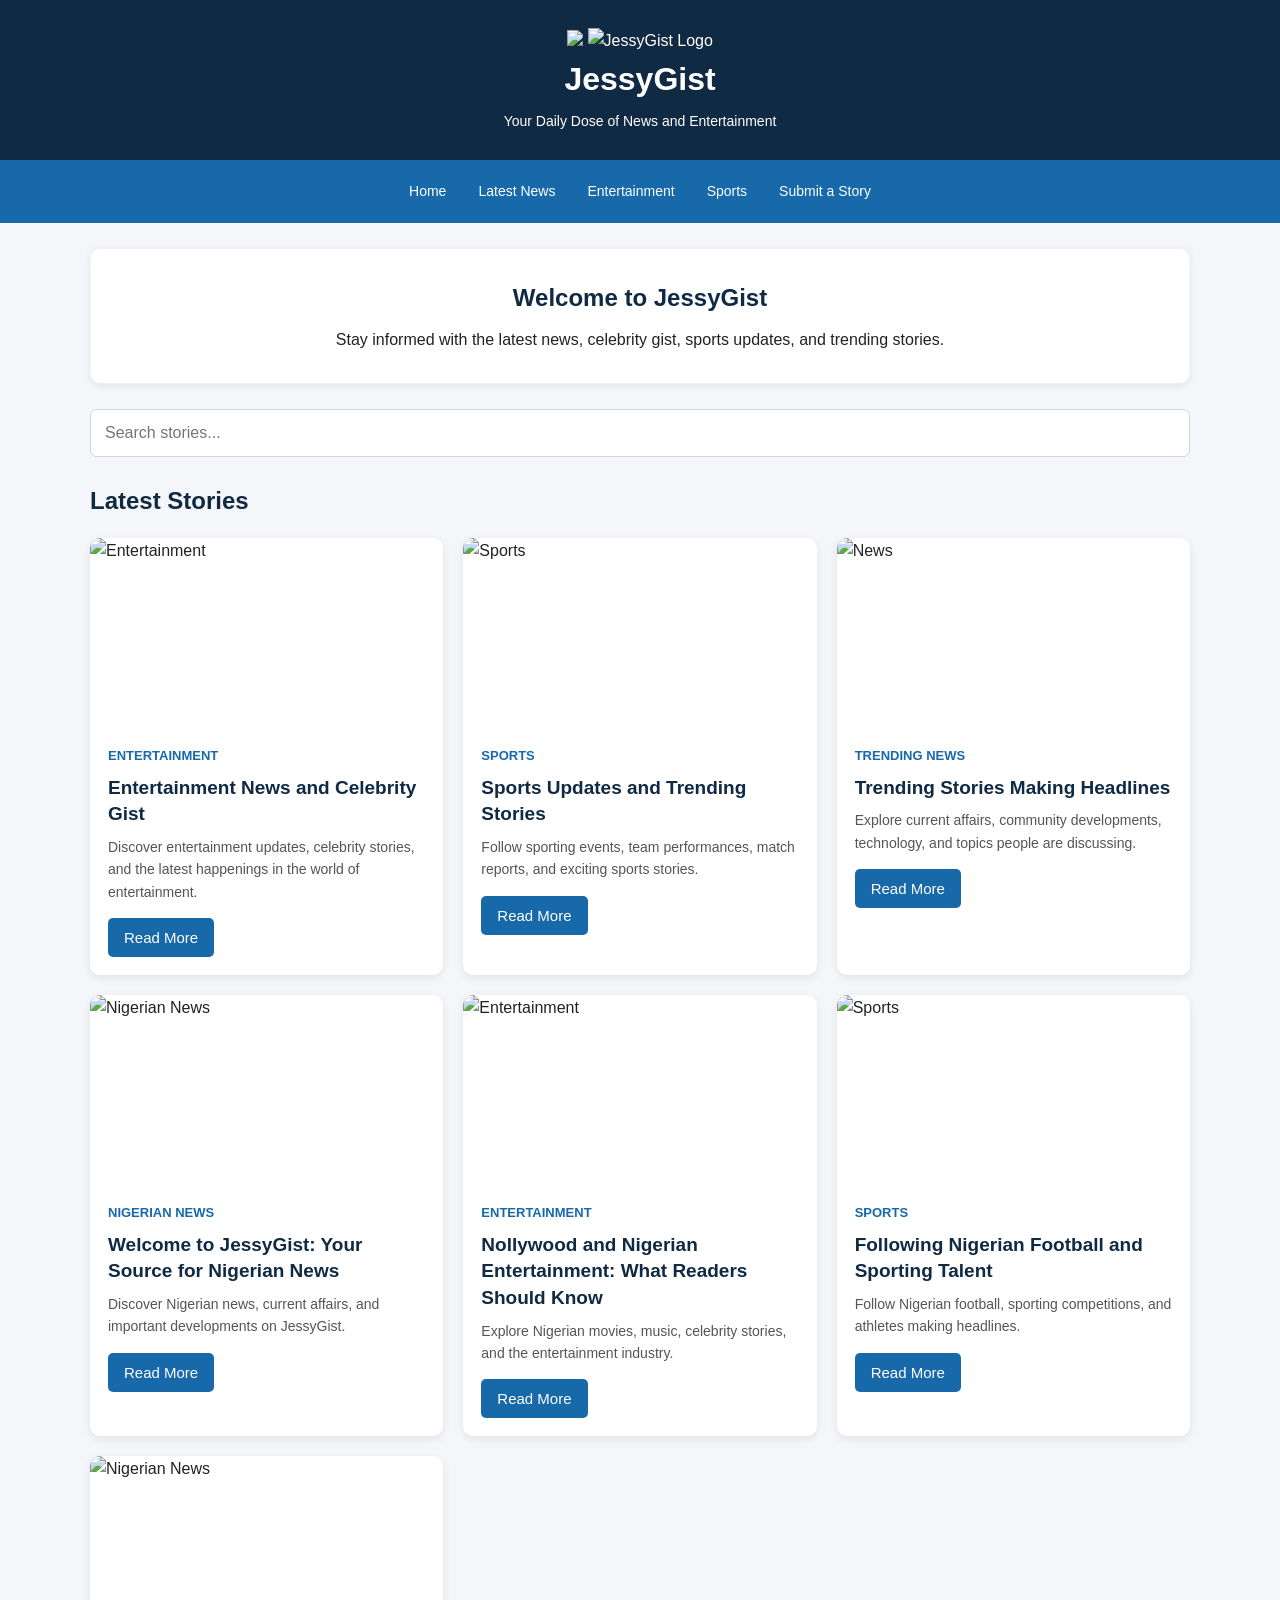
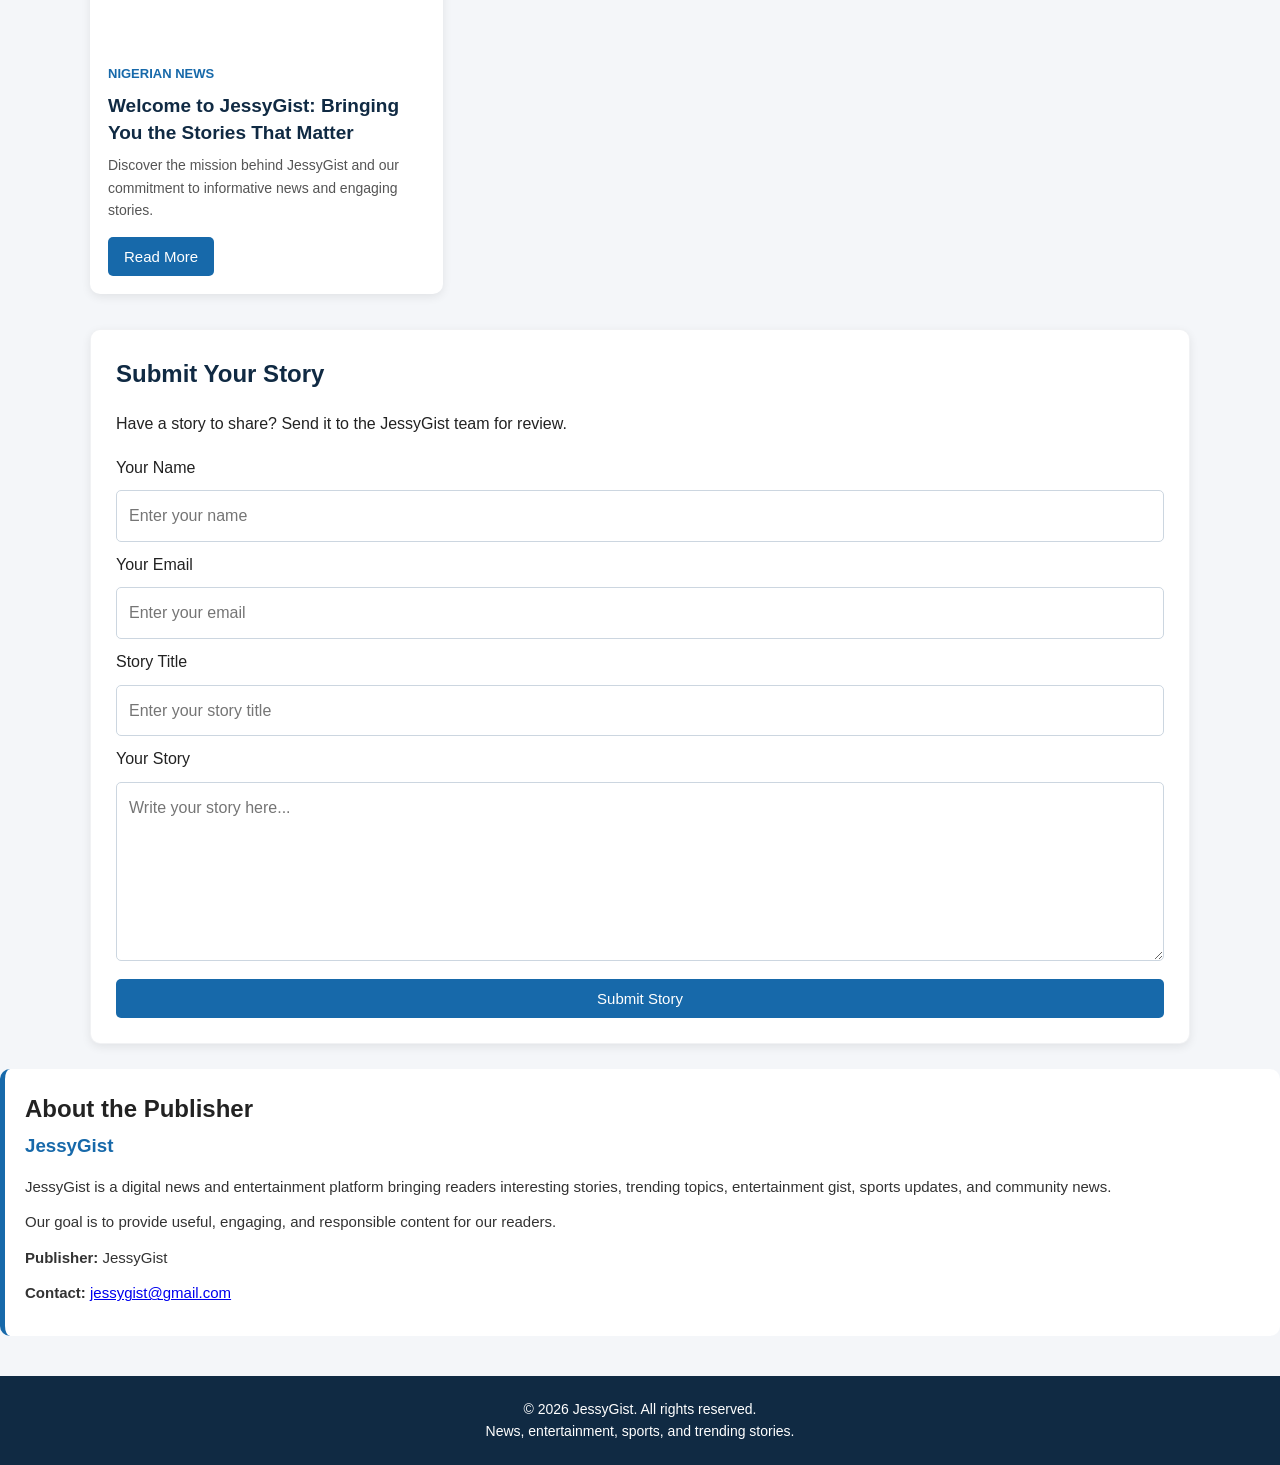
==== index.html @ 59b0ce13 "Change logo image source in index.html Updated image source in index.html for logo display." ====
<!DOCTYPE html><html lang="en">
<head>
    <meta charset="UTF-8">
    <meta name="viewport" content="width=device-width, initial-scale=1.0">
    <link rel="manifest" href="manifest.json">
<meta name="theme-color" content="#1769aa">
    <title>JessyGist - Latest News and Entertainment</title>
    <meta name="description" content="Read the latest news, entertainment, sports, and trending stories on JessyGist.">
    <link rel="stylesheet" href="style.css">
</head>
<body>
    <header class="header">
    <img
        src="file_00000000fb9881f587647d09b2e9a8d9.png
        <div class="logo">
    <img src="logo.png" alt="JessyGist Logo" class="site-logo">
    <h1>JessyGist</h1>
</div>
    <p>Your Daily Dose of News and Entertainment</p>
    </header>

<nav class="navbar">
    <a href="#home">Home</a>
    <a href="#news">Latest News</a>
    <a href="#entertainment">Entertainment</a>
    <a href="#sports">Sports</a>
    <a href="#submit">Submit a Story</a>
</nav>

<main id="home" class="container">

    <section class="welcome">
        <h1>Welcome to JessyGist</h1>
        <p>Stay informed with the latest news, celebrity gist, sports updates, and trending stories.</p>
    </section>

    <section class="search-section">
        <input type="search" id="searchInput" placeholder="Search stories..." aria-label="Search stories">
    </section>

    <section id="news">
        <h2>Latest Stories</h2>

        <div class="news-grid" id="newsGrid">

            <article class="news-card" id="entertainment">
                <img src="https://images.unsplash.com/photo-1489599849927-2ee91cede3ba?auto=format&fit=crop&w=900&q=80" alt="Entertainment">
                <div class="news-content">
                    <span class="category">Entertainment</span>
                    <h3>Entertainment News and Celebrity Gist</h3>
                    <p>Discover entertainment updates, celebrity stories, and the latest happenings in the world of entertainment.</p>
                    <button class="read-more" data-story="entertainment">Read More</button>
                </div>
            </article>

            <article class="news-card" id="sports">
                <img src="https://images.unsplash.com/photo-1461896836934-ffe607ba8211?auto=format&fit=crop&w=900&q=80" alt="Sports">
                <div class="news-content">
                    <span class="category">Sports</span>
                    <h3>Sports Updates and Trending Stories</h3>
                    <p>Follow sporting events, team performances, match reports, and exciting sports stories.</p>
                    <button class="read-more" data-story="sports">Read More</button>
                </div>
            </article>

            <article class="news-card">
                <img src="https://images.unsplash.com/photo-1504711434969-e33886168f5c?auto=format&fit=crop&w=900&q=80" alt="News">
                <div class="news-content">
                    <span class="category">Trending News</span>
                    <h3>Trending Stories Making Headlines</h3>
                    <p>Explore current affairs, community developments, technology, and topics people are discussing.</p>
                    <button class="read-more" data-story="trending">Read More</button>
                </div>
            </article>

        </div>
    </section>

    <section id="storyPage" class="story-page" hidden>
        <button id="backButton" type="button">← Back to Stories</button>
        <article id="storyDetails"></article>
    </section>

    <section id="submit" class="submit-section">
        <h2>Submit Your Story</h2>
        <p>Have a story to share? Send it to the JessyGist team for review.</p>

        <form action="https://formspree.io/f/myekwalj" method="POST">
            <label for="visitorName">Your Name</label>
            <input id="visitorName" type="text" name="name" placeholder="Enter your name" required>

            <label for="visitorEmail">Your Email</label>
            <input id="visitorEmail" type="email" name="email" placeholder="Enter your email" required>

            <label for="storyTitle">Story Title</label>
            <input id="storyTitle" type="text" name="story_title" placeholder="Enter your story title" required>

            <label for="storyContent">Your Story</label>
            <textarea id="storyContent" name="story" rows="6" placeholder="Write your story here..." required></textarea>

            <button type="submit">Submit Story</button>
        </form>
    </section>

</main><section class="publisher-profile">
    <h2>About the Publisher</h2>

    <h3>JessyGist</h3>

    <p>
        JessyGist is a digital news and entertainment platform bringing
        readers interesting stories, trending topics, entertainment gist,
        sports updates, and community news.
    </p>

    <p>
        Our goal is to provide useful, engaging, and responsible content
        for our readers.
    </p>

    <p>
        <strong>Publisher:</strong> JessyGist
    </p>

    <p>
        <strong>Contact:</strong>
        <a href="mailto:jessygist@gmail.com">jessygist@gmail.com</a>
    </p>
</section>

<footer class="footer">
    <p>&copy; <span id="year"></span> JessyGist. All rights reserved.</p>
    <p>News, entertainment, sports, and trending stories.</p>
</footer>
    <script src="script.js"></script>
    <script>
  if ("serviceWorker" in navigator) {
    window.addEventListener("load", function () {
      navigator.serviceWorker.register("./sw.js")
        .then(function () {
          console.log("JessyGist service worker registered successfully.");
        })
        .catch(function (error) {
          console.error("Service worker registration failed:", error);
        });
    });
  }
</script>
</body>
</html>
---- style.css ----
* {
  margin: 0;
  padding: 0;
  box-sizing: border-box;
  }

html {
scroll-behavior: smooth;
}

body {
font-family: Arial, sans-serif;
background: #f4f6f9;
color: #222;
line-height: 1.6;
}

.header {
background: #102a43;
color: white;
text-align: center;
padding: 28px 15px;
}

.logo {
font-size: 36px;
font-weight: bold;
}

.logo span {
color: #ffca28;
}

.header p {
margin-top: 5px;
font-size: 14px;
}

.navbar {
background: #1769aa;
display: flex;
justify-content: center;
flex-wrap: wrap;
gap: 8px;
padding: 12px;
}

.navbar a {
color: white;
text-decoration: none;
padding: 8px 12px;
border-radius: 5px;
font-size: 14px;
}

.navbar a:hover {
background: #102a43;
}

.container {
max-width: 1100px;
width: 92%;
margin: 25px auto;
}

.welcome {
background: white;
text-align: center;
padding: 30px 20px;
border-radius: 10px;
margin-bottom: 25px;
box-shadow: 0 2px 8px rgba(0, 0, 0, 0.08);
}

.welcome h1 {
color: #102a43;
margin-bottom: 10px;
}

.search-section {
margin-bottom: 25px;
}

#searchInput {
width: 100%;
padding: 14px;
border: 1px solid #ccd6e0;
border-radius: 7px;
font-size: 16px;
background: white;
}

#news h2,
.submit-section h2 {
color: #102a43;
margin-bottom: 18px;
}

.news-grid {
display: grid;
grid-template-columns: repeat(3, minmax(0, 1fr));
gap: 20px;
}

.news-card {
background: white;
border-radius: 10px;
overflow: hidden;
box-shadow: 0 3px 10px rgba(0, 0, 0, 0.08);
}

.news-card img {
display: block;
width: 100%;
height: 190px;
object-fit: cover;
}

.news-content {
padding: 18px;
}

.category {
color: #1769aa;
font-size: 13px;
font-weight: bold;
text-transform: uppercase;
}

.news-content h3 {
color: #102a43;
margin: 8px 0;
font-size: 19px;
line-height: 1.4;
}

.news-content p {
color: #555;
font-size: 14px;
margin-bottom: 15px;
}

button {
background: #1769aa;
color: white;
border: none;
padding: 11px 16px;
border-radius: 5px;
font-size: 15px;
cursor: pointer;
}

button:hover {
background: #102a43;
}

.story-page {
background: white;
padding: 22px;
margin: 25px 0;
border-radius: 10px;
box-shadow: 0 3px 10px rgba(0, 0, 0, 0.08);
}

.story-page h2 {
color: #102a43;
margin: 18px 0 10px;
}

.story-page img {
display: block;
width: 100%;
max-height: 380px;
object-fit: cover;
border-radius: 8px;
margin: 18px 0;
}

.story-page p {
margin: 12px 0;
}

.submit-section {
background: white;
padding: 25px;
margin-top: 35px;
border-radius: 10px;
box-shadow: 0 3px 10px rgba(0, 0, 0, 0.08);
}

.submit-section form {
display: flex;
flex-direction: column;
gap: 10px;
margin-top: 18px;
}

.submit-section input,
.submit-section textarea {
width: 100%;
padding: 12px;
border: 1px solid #ccd6e0;
border-radius: 5px;
font: inherit;
}

.submit-section textarea {
resize: vertical;
}

.submit-section button {
margin-top: 8px;
}

.footer {
background: #102a43;
color: white;
text-align: center;
padding: 22px 15px;
margin-top: 40px;
font-size: 14px;
}

[hidden] {
display: none !important;
}

@media (max-width: 800px) {
.news-grid {
grid-template-columns: repeat(2, minmax(0, 1fr));
}
}

@media (max-width: 550px) {
.logo {
font-size: 30px;
}

.navbar {
    gap: 4px;
}

.navbar a {
    padding: 8px;
    font-size: 13px;
}

.news-grid {
    grid-template-columns: 1fr;
}

.news-card img {
    height: 210px;
}

.welcome {
    padding: 22px 15px;
}

.submit-section {
    padding: 18px;
}

}
/* Publisher Profile */
.publisher-profile {
background: #f4f7fb;
padding: 20px;
margin: 25px 0;
border-radius: 10px;
border-left: 5px solid #e63946;
line-height: 1.7;
}

.publisher-profile h3 {
color: #e63946;
margin-top: 0;
margin-bottom: 12px;
}

.publisher-profile p {
color: #333;
margin-bottom: 10px;
font-size: 15px;
}
/* JessyGist Design Improvements */

.news-card {
transition: transform 0.25s ease, box-shadow 0.25s ease;
}

.news-card:hover {
transform: translateY(-5px);
box-shadow: 0 8px 20px rgba(16, 42, 67, 0.15);
}

.news-card img {
transition: transform 0.3s ease;
}

.news-card:hover img {
transform: scale(1.03);
}

button {
transition: background 0.25s ease, transform 0.2s ease;
}

button:hover {
transform: translateY(-1px);
}

#searchInput:focus {
outline: none;
border-color: #1769aa;
box-shadow: 0 0 0 3px rgba(23, 105, 170, 0.15);
}

.navbar a {
transition: background 0.25s ease;
}

.welcome,
.submit-section,
.story-page {
border: 1px solid rgba(16, 42, 67, 0.06);
}

.news-content {
display: flex;
flex-direction: column;
align-items: flex-start;
}

.news-content button {
margin-top: auto;
}

.publisher-profile {
background: white;
border-left-color: #1769aa;
}

.publisher-profile h3 {
color: #1769aa;
}

button:focus-visible,
.navbar a:focus-visible {
outline: 3px solid #ffca28;
outline-offset: 3px;
}

@media (max-width: 550px) {
.container {
width: 94%;
margin: 18px auto;
}

.header {
padding: 22px 12px;
}

.news-grid {
gap: 16px;
}

.news-content {
padding: 16px;
}

.story-page {
padding: 16px;
}

.submit-section {
margin-top: 25px;
}
}
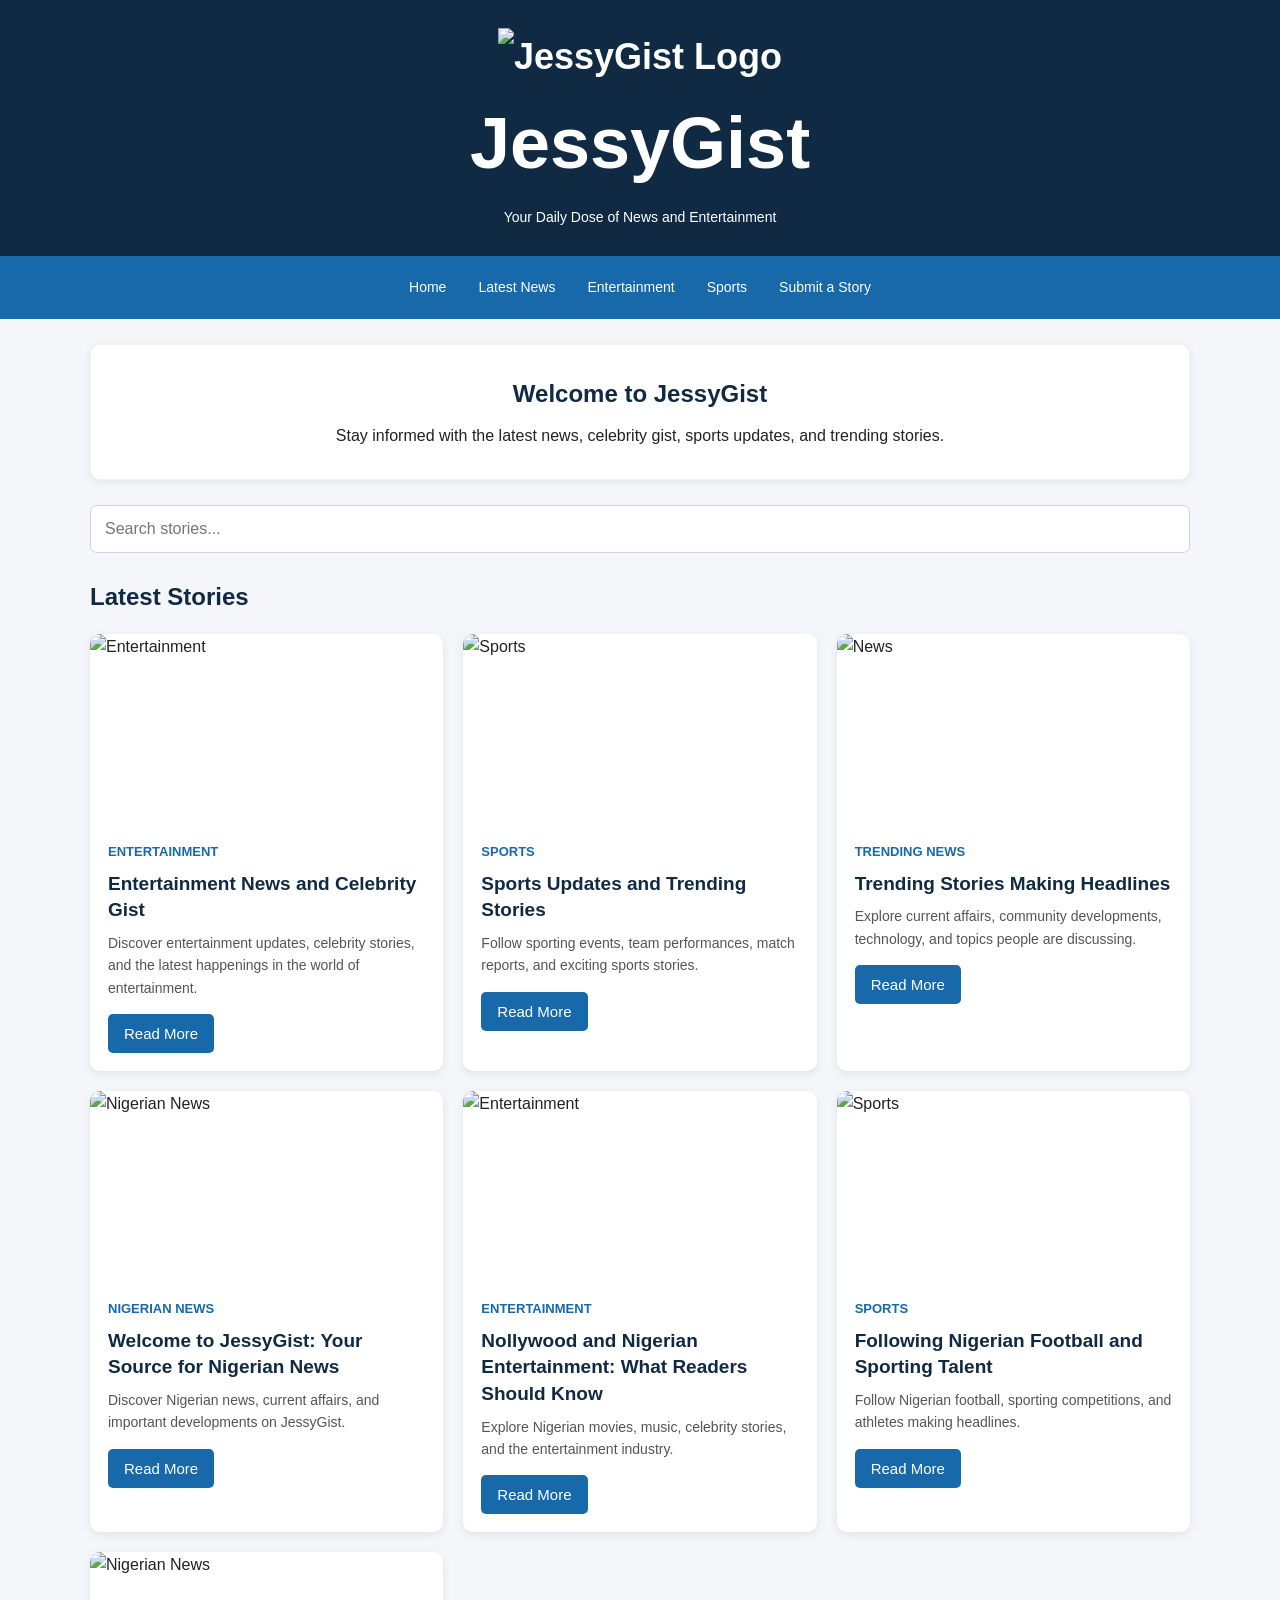
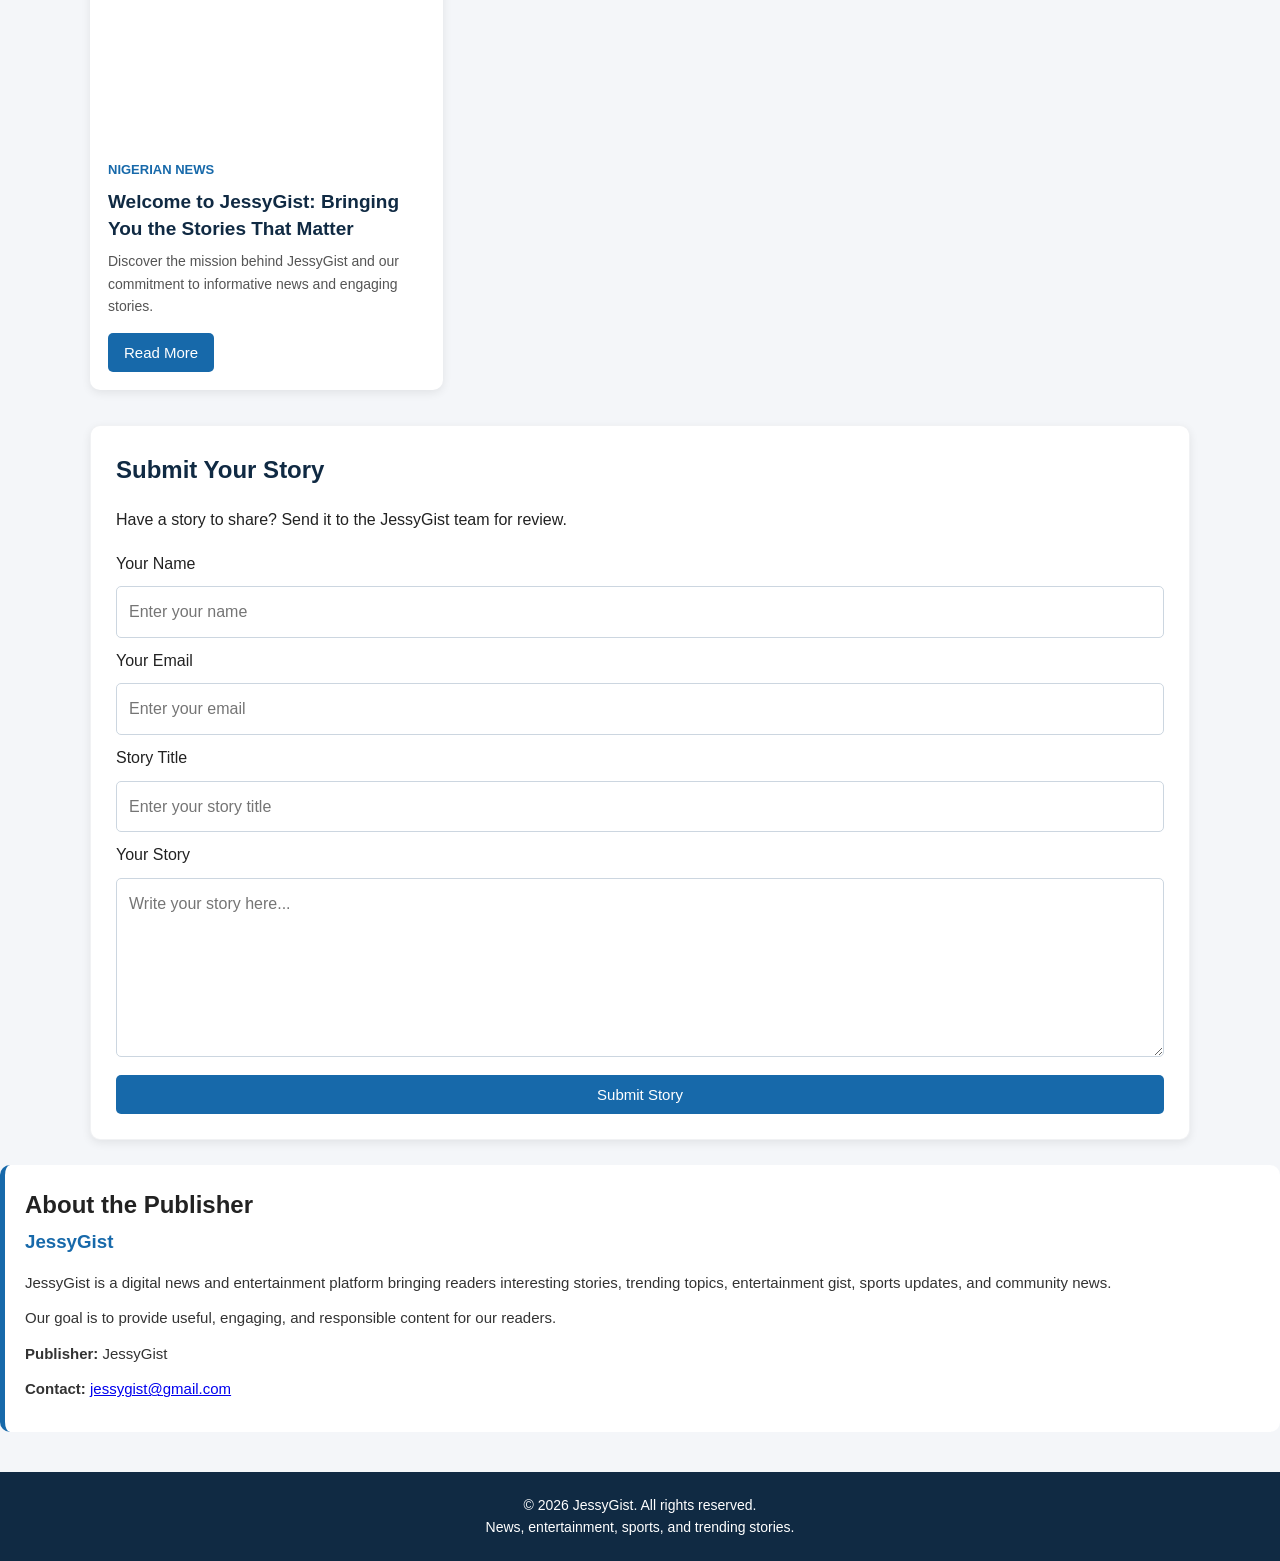
==== commit 2c642b4c: "Update index.html" ====
--- a/index.html
+++ b/index.html
@@ -10,15 +10,13 @@
 </head>
 <body>
     <header class="header">
-    <img
-        src="file_00000000fb9881f587647d09b2e9a8d9.png
-        <div class="logo">
-    <img src="logo.png" alt="JessyGist Logo" class="site-logo">
-    <h1>JessyGist</h1>
-</div>
+    <div class="logo">
+        <img src="./icon-512.png" alt="JessyGist Logo" class="site-logo">
+        <h1>JessyGist</h1>
+    </div>
     <p>Your Daily Dose of News and Entertainment</p>
     </header>
-
+    
 <nav class="navbar">
     <a href="#home">Home</a>
     <a href="#news">Latest News</a>
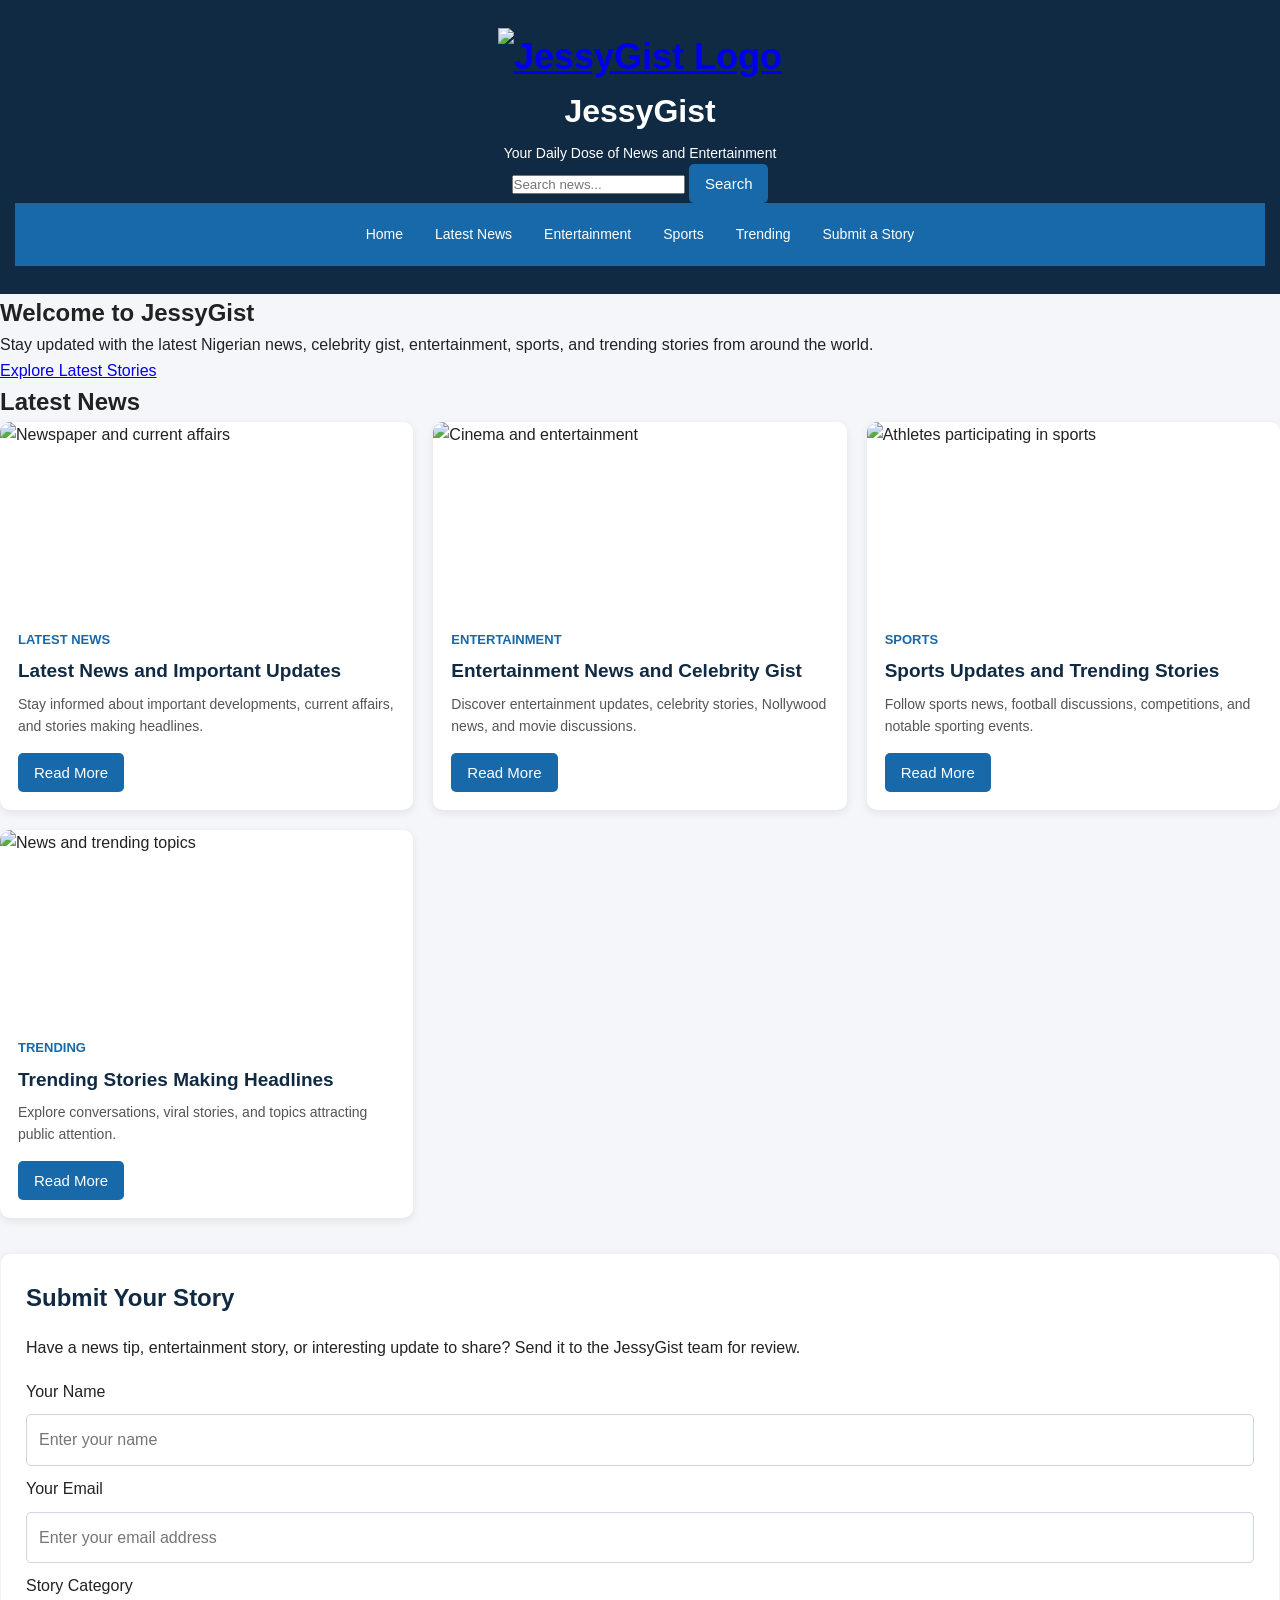
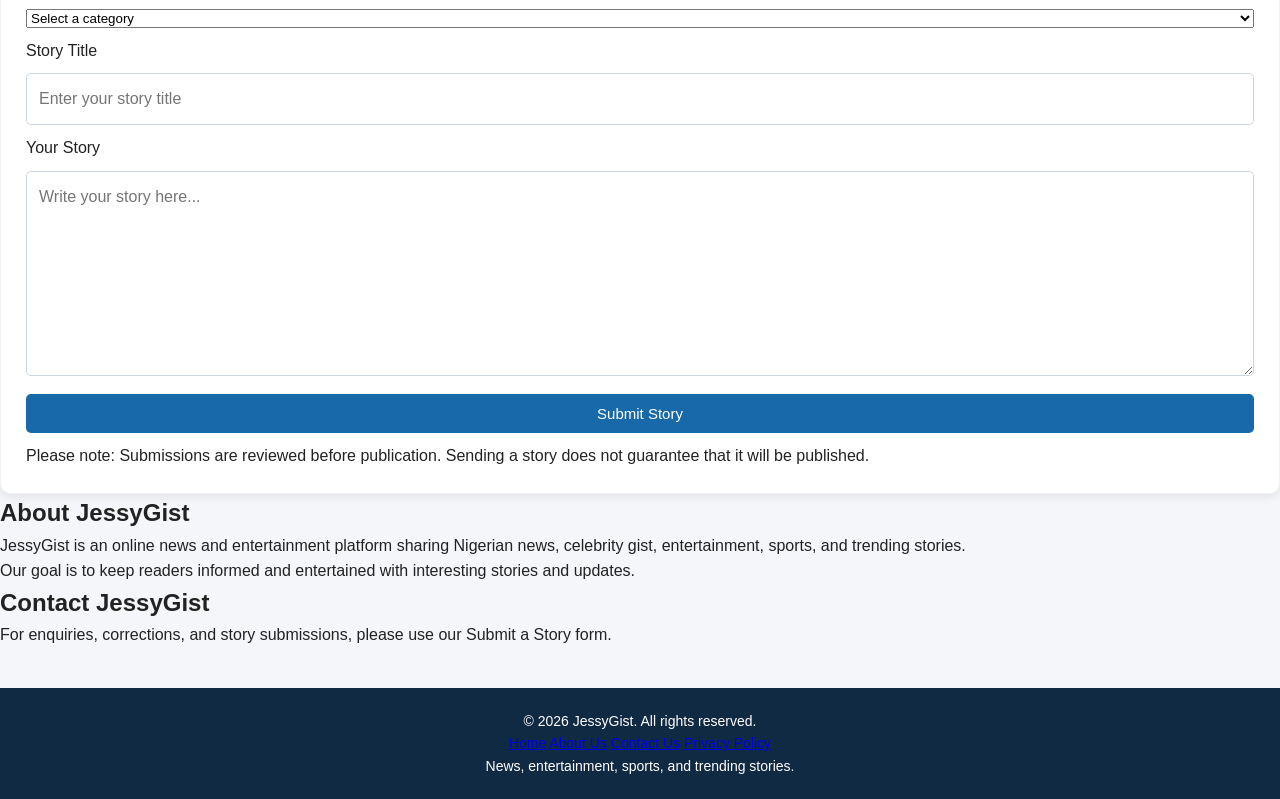
==== commit 08fe2637: "Update index.html" ====
--- a/index.html
+++ b/index.html
@@ -1,149 +1,491 @@
-<!DOCTYPE html><html lang="en">
+<!DOCTYPE html>
+<html lang="en">
 <head>
     <meta charset="UTF-8">
+
     <meta name="viewport" content="width=device-width, initial-scale=1.0">
-    <link rel="manifest" href="manifest.json">
-<meta name="theme-color" content="#1769aa">
+
     <title>JessyGist - Latest News and Entertainment</title>
-    <meta name="description" content="Read the latest news, entertainment, sports, and trending stories on JessyGist.">
-    <link rel="stylesheet" href="style.css">
+
+    <meta name="description"
+          content="Read the latest Nigerian news, entertainment, celebrity gist, sports, and trending stories on JessyGist.">
+
+    <meta name="theme-color" content="#1769aa">
+
+    <meta name="application-name" content="JessyGist">
+
+    <meta name="mobile-web-app-capable" content="yes">
+
+    <meta name="apple-mobile-web-app-capable" content="yes">
+
+    <meta name="apple-mobile-web-app-title" content="JessyGist">
+
+    <link rel="manifest" href="./manifest.json">
+
+    <link rel="icon" href="./a67e8b7.png" type="image/png">
+
+    <link rel="apple-touch-icon" href="./a67e8b7.png">
+
+    <link rel="stylesheet" href="./style.css">
 </head>
+
 <body>
+
+    <!-- HEADER -->
     <header class="header">
-    <div class="logo">
-        <img src="./icon-512.png" alt="JessyGist Logo" class="site-logo">
-        <h1>JessyGist</h1>
-    </div>
-    <p>Your Daily Dose of News and Entertainment</p>
+
+        <div class="logo-container">
+            <a href="./" aria-label="JessyGist Homepage">
+                <img
+                    src="./a67e8b7.png"
+                    alt="JessyGist Logo"
+                    class="logo"
+                    width="60"
+                    height="60"
+                >
+            </a>
+
+            <div class="brand-text">
+                <h1>Jessy<span>Gist</span></h1>
+                <p>Your Daily Dose of News and Entertainment</p>
+            </div>
+        </div>
+
+        <!-- SEARCH -->
+        <div class="search-box">
+            <input
+                type="search"
+                id="newsSearch"
+                placeholder="Search news..."
+                aria-label="Search news"
+            >
+
+            <button type="button" id="searchButton">
+                Search
+            </button>
+        </div>
+
+        <!-- NAVIGATION -->
+        <nav class="navbar" aria-label="Main navigation">
+
+            <a href="./">Home</a>
+
+            <a href="#latest-news">Latest News</a>
+
+            <a href="#entertainment">Entertainment</a>
+
+            <a href="#sports">Sports</a>
+
+            <a href="#trending">Trending</a>
+
+            <a href="#submit-story">Submit a Story</a>
+
+        </nav>
+
     </header>
-    
-<nav class="navbar">
-    <a href="#home">Home</a>
-    <a href="#news">Latest News</a>
-    <a href="#entertainment">Entertainment</a>
-    <a href="#sports">Sports</a>
-    <a href="#submit">Submit a Story</a>
-</nav>
-
-<main id="home" class="container">
-
-    <section class="welcome">
-        <h1>Welcome to JessyGist</h1>
-        <p>Stay informed with the latest news, celebrity gist, sports updates, and trending stories.</p>
-    </section>
-
-    <section class="search-section">
-        <input type="search" id="searchInput" placeholder="Search stories..." aria-label="Search stories">
-    </section>
-
-    <section id="news">
-        <h2>Latest Stories</h2>
-
-        <div class="news-grid" id="newsGrid">
-
-            <article class="news-card" id="entertainment">
-                <img src="https://images.unsplash.com/photo-1489599849927-2ee91cede3ba?auto=format&fit=crop&w=900&q=80" alt="Entertainment">
-                <div class="news-content">
-                    <span class="category">Entertainment</span>
-                    <h3>Entertainment News and Celebrity Gist</h3>
-                    <p>Discover entertainment updates, celebrity stories, and the latest happenings in the world of entertainment.</p>
-                    <button class="read-more" data-story="entertainment">Read More</button>
-                </div>
+
+
+    <!-- WELCOME SECTION -->
+    <main>
+
+        <section class="welcome-section" id="home">
+
+            <h2>Welcome to JessyGist</h2>
+
+            <p>
+                Stay updated with the latest Nigerian news,
+                celebrity gist, entertainment, sports, and
+                trending stories from around the world.
+            </p>
+
+            <a href="#latest-news" class="read-more">
+                Explore Latest Stories
+            </a>
+
+        </section>
+
+
+        <!-- LATEST NEWS -->
+        <section class="news-section" id="latest-news">
+
+            <h2>Latest News</h2>
+
+            <div class="news-grid">
+
+                <!-- STORY 1 -->
+                <article class="news-card">
+
+                    <img
+                        src="https://images.unsplash.com/photo-1504711434969-e33886168f5c?auto=format&fit=crop&w=900&q=80"
+                        alt="Newspaper and current affairs"
+                        loading="lazy"
+                    >
+
+                    <div class="news-content">
+
+                        <span class="category">Latest News</span>
+
+                        <h3>Latest News and Important Updates</h3>
+
+                        <p>
+                            Stay informed about important developments,
+                            current affairs, and stories making headlines.
+                        </p>
+
+                        <button
+                            type="button"
+                            class="read-more"
+                            data-story="latest"
+                        >
+                            Read More
+                        </button>
+
+                    </div>
+
+                </article>
+
+
+                <!-- STORY 2 -->
+                <article class="news-card" id="entertainment">
+
+                    <img
+                        src="https://images.unsplash.com/photo-1489599849927-2ee91cede3ba?auto=format&fit=crop&w=900&q=80"
+                        alt="Cinema and entertainment"
+                        loading="lazy"
+                    >
+
+                    <div class="news-content">
+
+                        <span class="category">Entertainment</span>
+
+                        <h3>Entertainment News and Celebrity Gist</h3>
+
+                        <p>
+                            Discover entertainment updates, celebrity
+                            stories, Nollywood news, and movie discussions.
+                        </p>
+
+                        <button
+                            type="button"
+                            class="read-more"
+                            data-story="entertainment"
+                        >
+                            Read More
+                        </button>
+
+                    </div>
+
+                </article>
+
+
+                <!-- STORY 3 -->
+                <article class="news-card" id="sports">
+
+                    <img
+                        src="https://images.unsplash.com/photo-1461896836934-ffe607ba8211?auto=format&fit=crop&w=900&q=80"
+                        alt="Athletes participating in sports"
+                        loading="lazy"
+                    >
+
+                    <div class="news-content">
+
+                        <span class="category">Sports</span>
+
+                        <h3>Sports Updates and Trending Stories</h3>
+
+                        <p>
+                            Follow sports news, football discussions,
+                            competitions, and notable sporting events.
+                        </p>
+
+                        <button
+                            type="button"
+                            class="read-more"
+                            data-story="sports"
+                        >
+                            Read More
+                        </button>
+
+                    </div>
+
+                </article>
+
+
+                <!-- STORY 4 -->
+                <article class="news-card" id="trending">
+
+                    <img
+                        src="https://images.unsplash.com/photo-1495020689067-958852a7765e?auto=format&fit=crop&w=900&q=80"
+                        alt="News and trending topics"
+                        loading="lazy"
+                    >
+
+                    <div class="news-content">
+
+                        <span class="category">Trending</span>
+
+                        <h3>Trending Stories Making Headlines</h3>
+
+                        <p>
+                            Explore conversations, viral stories,
+                            and topics attracting public attention.
+                        </p>
+
+                        <button
+                            type="button"
+                            class="read-more"
+                            data-story="trending"
+                        >
+                            Read More
+                        </button>
+
+                    </div>
+
+                </article>
+
+            </div>
+
+        </section>
+
+
+        <!-- STORY READER -->
+        <section
+            id="storyPage"
+            class="story-page"
+            hidden
+        >
+
+            <button
+                type="button"
+                id="backButton"
+            >
+                ← Back to News
+            </button>
+
+            <article id="storyDetails">
+
+                <h2 id="storyTitle"></h2>
+
+                <img
+                    id="storyImage"
+                    src=""
+                    alt=""
+                    hidden
+                >
+
+                <div id="storyContent"></div>
+
             </article>
 
-            <article class="news-card" id="sports">
-                <img src="https://images.unsplash.com/photo-1461896836934-ffe607ba8211?auto=format&fit=crop&w=900&q=80" alt="Sports">
-                <div class="news-content">
-                    <span class="category">Sports</span>
-                    <h3>Sports Updates and Trending Stories</h3>
-                    <p>Follow sporting events, team performances, match reports, and exciting sports stories.</p>
-                    <button class="read-more" data-story="sports">Read More</button>
-                </div>
-            </article>
-
-            <article class="news-card">
-                <img src="https://images.unsplash.com/photo-1504711434969-e33886168f5c?auto=format&fit=crop&w=900&q=80" alt="News">
-                <div class="news-content">
-                    <span class="category">Trending News</span>
-                    <h3>Trending Stories Making Headlines</h3>
-                    <p>Explore current affairs, community developments, technology, and topics people are discussing.</p>
-                    <button class="read-more" data-story="trending">Read More</button>
-                </div>
-            </article>
-
-        </div>
-    </section>
-
-    <section id="storyPage" class="story-page" hidden>
-        <button id="backButton" type="button">← Back to Stories</button>
-        <article id="storyDetails"></article>
-    </section>
-
-    <section id="submit" class="submit-section">
-        <h2>Submit Your Story</h2>
-        <p>Have a story to share? Send it to the JessyGist team for review.</p>
-
-        <form action="https://formspree.io/f/myekwalj" method="POST">
-            <label for="visitorName">Your Name</label>
-            <input id="visitorName" type="text" name="name" placeholder="Enter your name" required>
-
-            <label for="visitorEmail">Your Email</label>
-            <input id="visitorEmail" type="email" name="email" placeholder="Enter your email" required>
-
-            <label for="storyTitle">Story Title</label>
-            <input id="storyTitle" type="text" name="story_title" placeholder="Enter your story title" required>
-
-            <label for="storyContent">Your Story</label>
-            <textarea id="storyContent" name="story" rows="6" placeholder="Write your story here..." required></textarea>
-
-            <button type="submit">Submit Story</button>
-        </form>
-    </section>
-
-</main><section class="publisher-profile">
-    <h2>About the Publisher</h2>
-
-    <h3>JessyGist</h3>
-
-    <p>
-        JessyGist is a digital news and entertainment platform bringing
-        readers interesting stories, trending topics, entertainment gist,
-        sports updates, and community news.
-    </p>
-
-    <p>
-        Our goal is to provide useful, engaging, and responsible content
-        for our readers.
-    </p>
-
-    <p>
-        <strong>Publisher:</strong> JessyGist
-    </p>
-
-    <p>
-        <strong>Contact:</strong>
-        <a href="mailto:jessygist@gmail.com">jessygist@gmail.com</a>
-    </p>
-</section>
-
-<footer class="footer">
-    <p>&copy; <span id="year"></span> JessyGist. All rights reserved.</p>
-    <p>News, entertainment, sports, and trending stories.</p>
-</footer>
-    <script src="script.js"></script>
+        </section>
+
+
+        <!-- SEARCH RESULTS -->
+        <section id="searchSection" hidden>
+
+            <h2>Search Results</h2>
+
+            <p id="searchMessage" aria-live="polite"></p>
+
+            <div id="searchResults" class="news-grid"></div>
+
+        </section>
+
+
+        <!-- VISITOR SUBMISSIONS -->
+        <section
+            class="submit-section"
+            id="submit-story"
+        >
+
+            <h2>Submit Your Story</h2>
+
+            <p>
+                Have a news tip, entertainment story, or interesting
+                update to share? Send it to the JessyGist team for review.
+            </p>
+
+            <form
+                id="storyForm"
+                action="https://formspree.io/f/myekwalj"
+                method="POST"
+            >
+
+                <label for="visitorName">Your Name</label>
+
+                <input
+                    type="text"
+                    id="visitorName"
+                    name="name"
+                    placeholder="Enter your name"
+                    required
+                >
+
+
+                <label for="visitorEmail">Your Email</label>
+
+                <input
+                    type="email"
+                    id="visitorEmail"
+                    name="email"
+                    placeholder="Enter your email address"
+                    required
+                >
+
+
+                <label for="storyCategory">Story Category</label>
+
+                <select
+                    id="storyCategory"
+                    name="category"
+                    required
+                >
+
+                    <option value="">Select a category</option>
+
+                    <option value="News">News</option>
+
+                    <option value="Entertainment">Entertainment</option>
+
+                    <option value="Sports">Sports</option>
+
+                    <option value="Trending">Trending</option>
+
+                    <option value="Other">Other</option>
+
+                </select>
+
+
+                <label for="visitorStoryTitle">Story Title</label>
+
+                <input
+                    type="text"
+                    id="visitorStoryTitle"
+                    name="story_title"
+                    placeholder="Enter your story title"
+                    required
+                >
+
+
+                <label for="visitorStory">Your Story</label>
+
+                <textarea
+                    id="visitorStory"
+                    name="story"
+                    rows="7"
+                    placeholder="Write your story here..."
+                    required
+                ></textarea>
+
+
+                <button type="submit" id="submitStoryButton">
+                    Submit Story
+                </button>
+
+                <p id="formMessage" aria-live="polite"></p>
+
+                <input
+                    type="hidden"
+                    name="_subject"
+                    value="New Story Submission - JessyGist"
+                >
+
+            </form>
+
+            <p>
+                Please note: Submissions are reviewed before publication.
+                Sending a story does not guarantee that it will be published.
+            </p>
+
+        </section>
+
+
+        <!-- ABOUT JESSYGIST -->
+        <section class="about-section" id="about">
+
+            <h2>About JessyGist</h2>
+
+            <p>
+                JessyGist is an online news and entertainment platform
+                sharing Nigerian news, celebrity gist, entertainment,
+                sports, and trending stories.
+            </p>
+
+            <p>
+                Our goal is to keep readers informed and entertained
+                with interesting stories and updates.
+            </p>
+
+        </section>
+
+
+        <!-- CONTACT -->
+        <section class="contact-section" id="contact">
+
+            <h2>Contact JessyGist</h2>
+
+            <p>
+                For enquiries, corrections, and story submissions,
+                please use our Submit a Story form.
+            </p>
+
+        </section>
+
+    </main>
+
+
+    <!-- FOOTER -->
+    <footer class="footer">
+
+        <p>
+            &copy; <span id="currentYear"></span> JessyGist.
+            All rights reserved.
+        </p>
+
+        <nav aria-label="Footer navigation">
+
+            <a href="./">Home</a>
+
+            <a href="#about">About Us</a>
+
+            <a href="#contact">Contact Us</a>
+
+            <a href="./privacy-policy.html">Privacy Policy</a>
+
+        </nav>
+
+        <p>
+            News, entertainment, sports, and trending stories.
+        </p>
+
+    </footer>
+
+
+    <!-- MAIN JAVASCRIPT -->
+    <script src="./script.js"></script>
+
+
+    <!-- CURRENT YEAR -->
     <script>
-  if ("serviceWorker" in navigator) {
-    window.addEventListener("load", function () {
-      navigator.serviceWorker.register("./sw.js")
-        .then(function () {
-          console.log("JessyGist service worker registered successfully.");
-        })
-        .catch(function (error) {
-          console.error("Service worker registration failed:", error);
-        });
-    });
-  }
-</script>
+        document.getElementById("currentYear").textContent =
+            new Date().getFullYear();
+    </script>
+
+
+    <!-- SERVICE WORKER -->
+    <script>
+        if ("serviceWorker" in navigator) {
+            window.addEventListener("load", function () {
+                navigator.serviceWorker.register("./sw.js")
+                    .catch(function (error) {
+                        console.error(
+                            "Service worker registration failed:",
+                            error
+                        );
+                    });
+            });
+        }
+    </script>
+
 </body>
 </html>
-
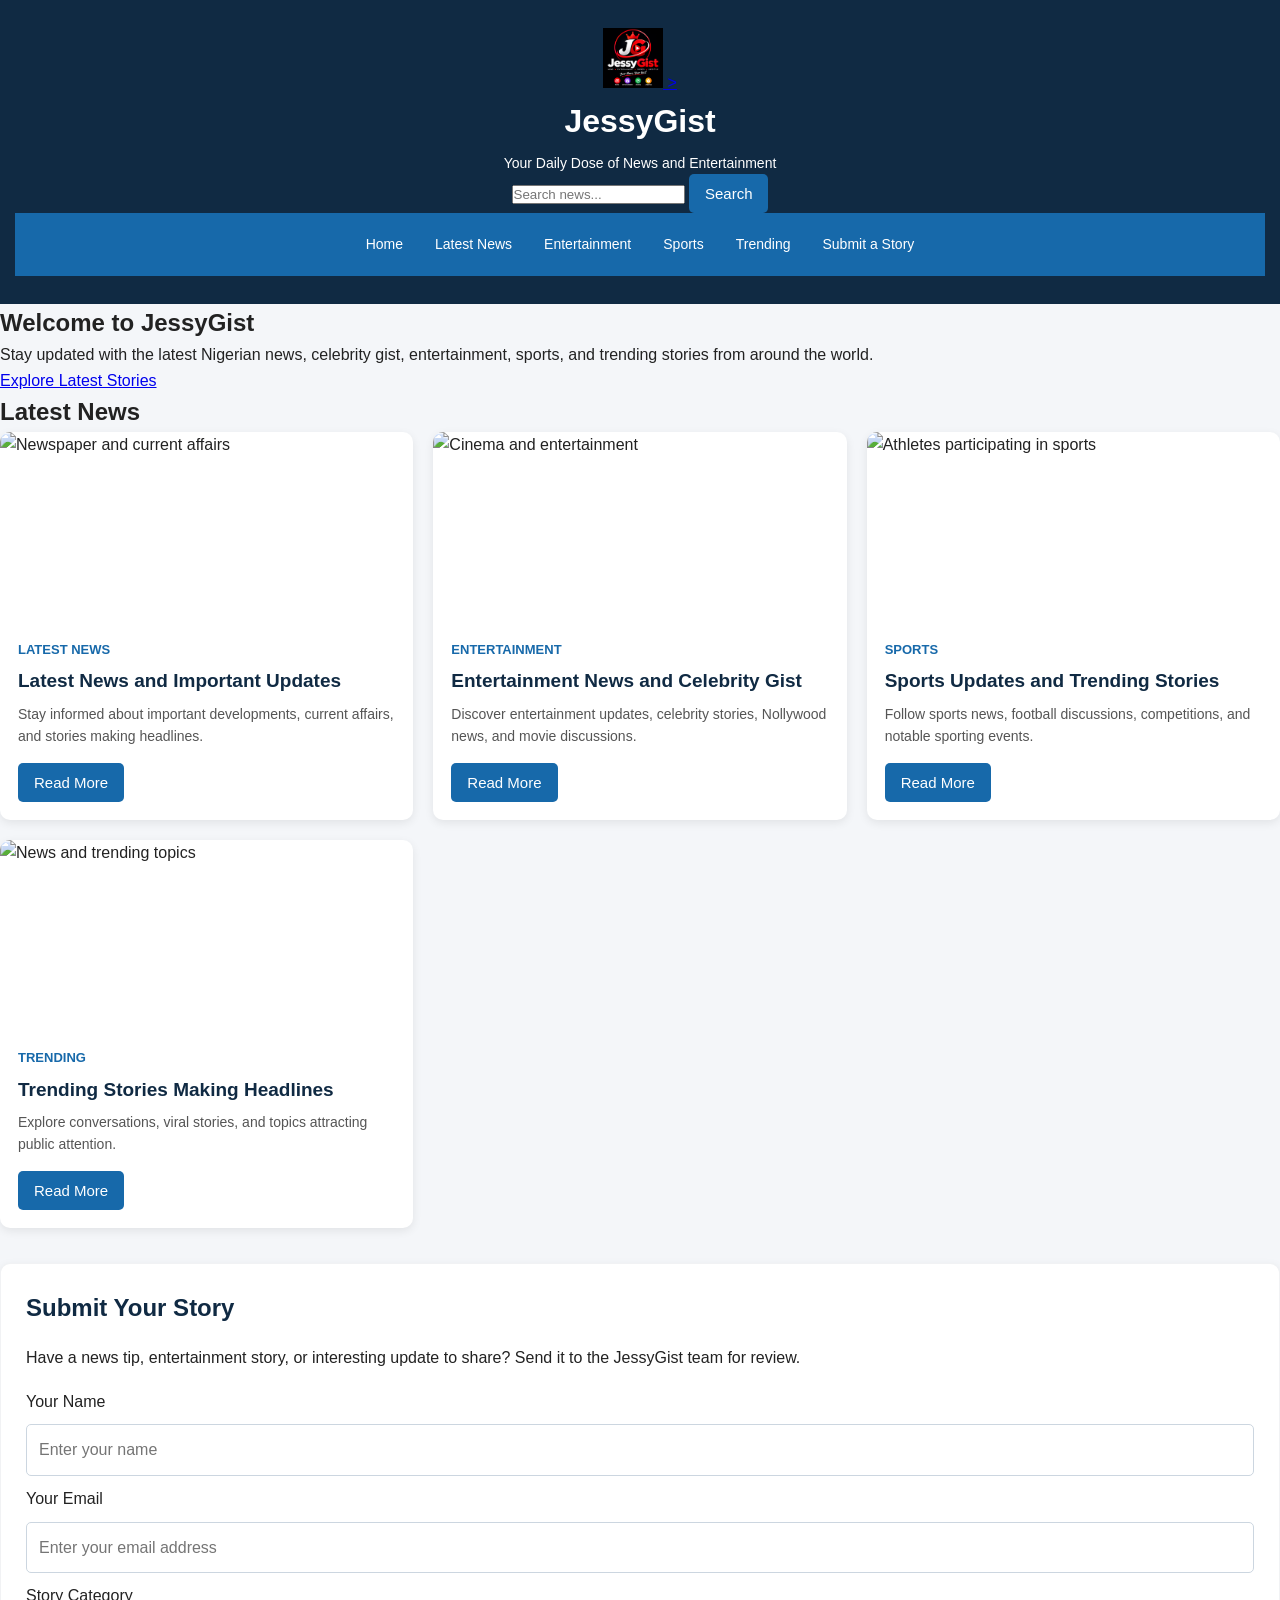
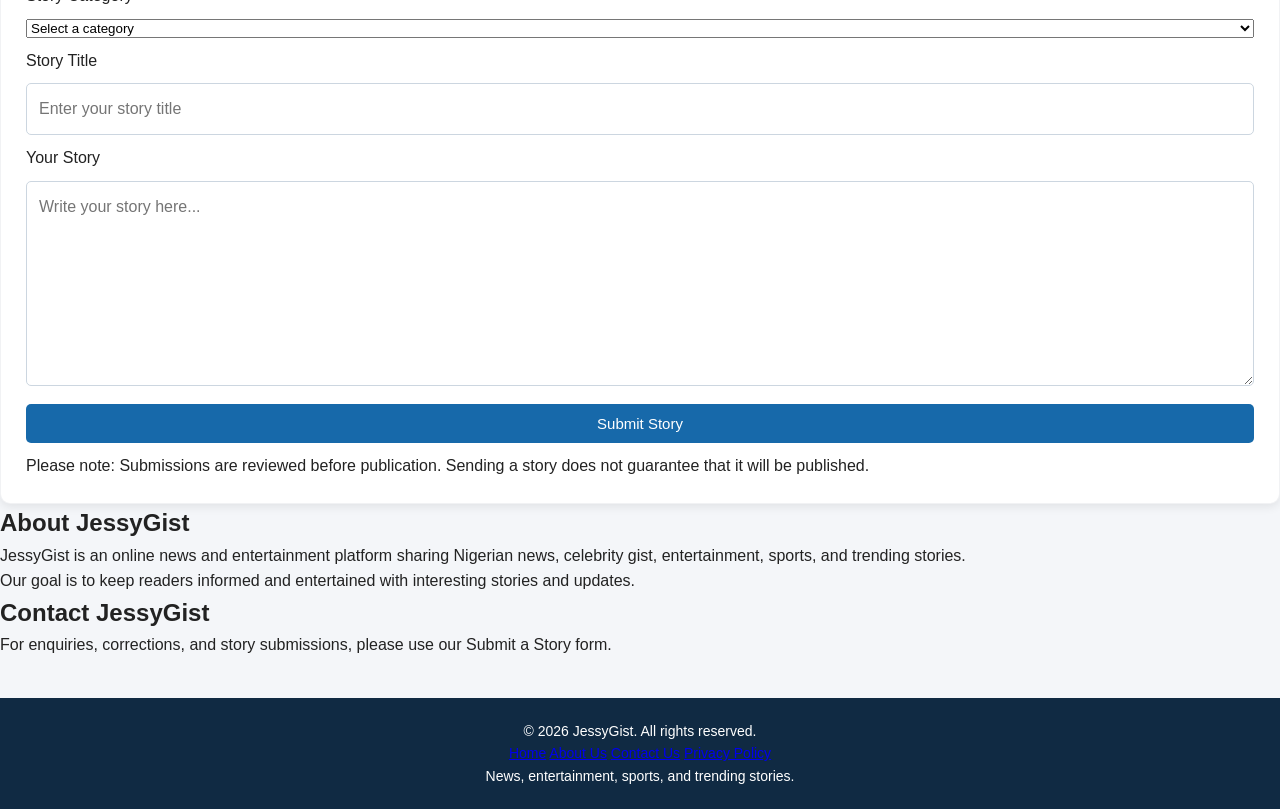
==== commit 1014c894: "Update index.html" ====
--- a/index.html
+++ b/index.html
@@ -22,9 +22,9 @@
 
     <link rel="manifest" href="./manifest.json">
 
-    <link rel="icon" href="./a67e8b7.png" type="image/png">
-
-    <link rel="apple-touch-icon" href="./a67e8b7.png">
+    <link rel="icon" href="./file_00000000fb9881f587647d09b2e9a8d9.png" type="image/png">
+
+    <link rel="apple-touch-icon" href="./file_00000000fb9881f587647d09b2e9a8d9.png">
 
     <link rel="stylesheet" href="./style.css">
 </head>
@@ -36,12 +36,13 @@
 
         <div class="logo-container">
             <a href="./" aria-label="JessyGist Homepage">
-                <img
-                    src="./a67e8b7.png"
-                    alt="JessyGist Logo"
-                    class="logo"
-                    width="60"
-                    height="60"
+        <img
+    src="./file_00000000fb9881f587647d09b2e9a8d9.png"
+    alt="JessyGist Logo"
+    class="logo"
+    width="60"
+    height="60"
+>
                 >
             </a>
 
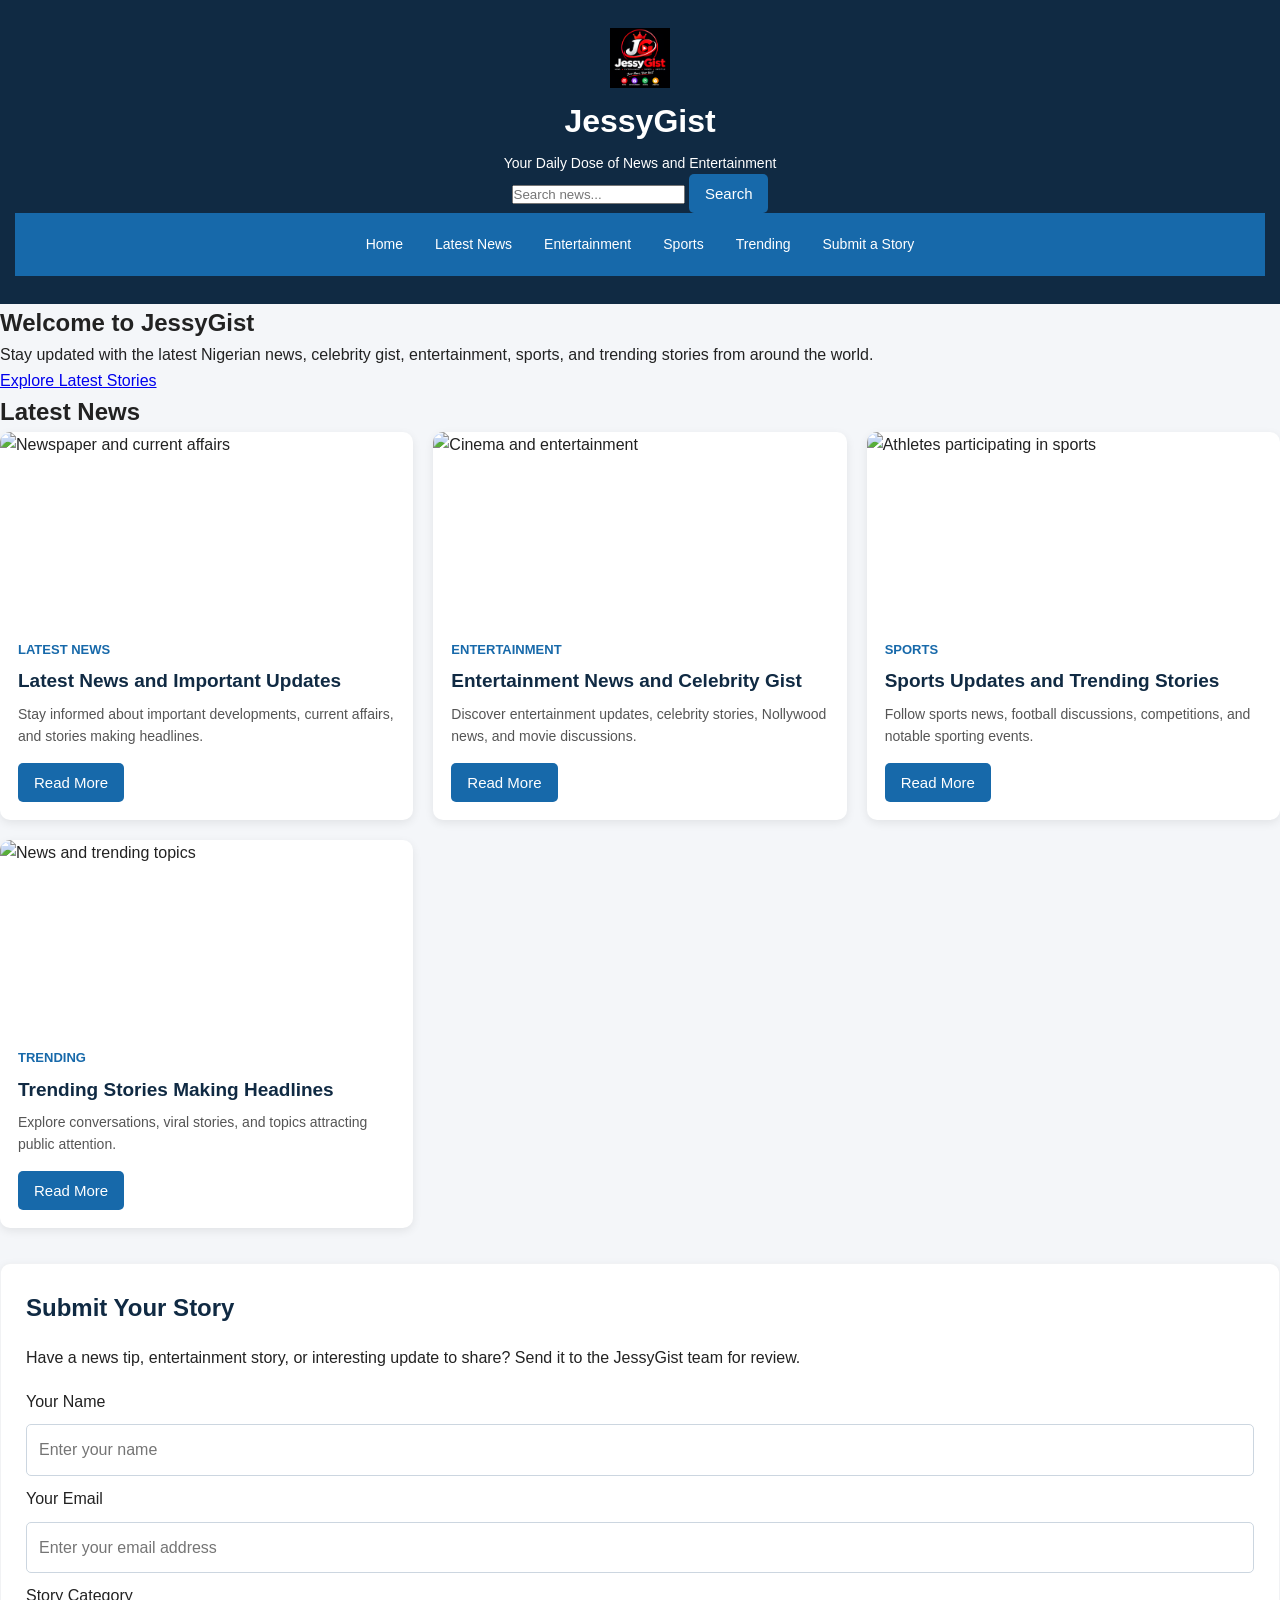
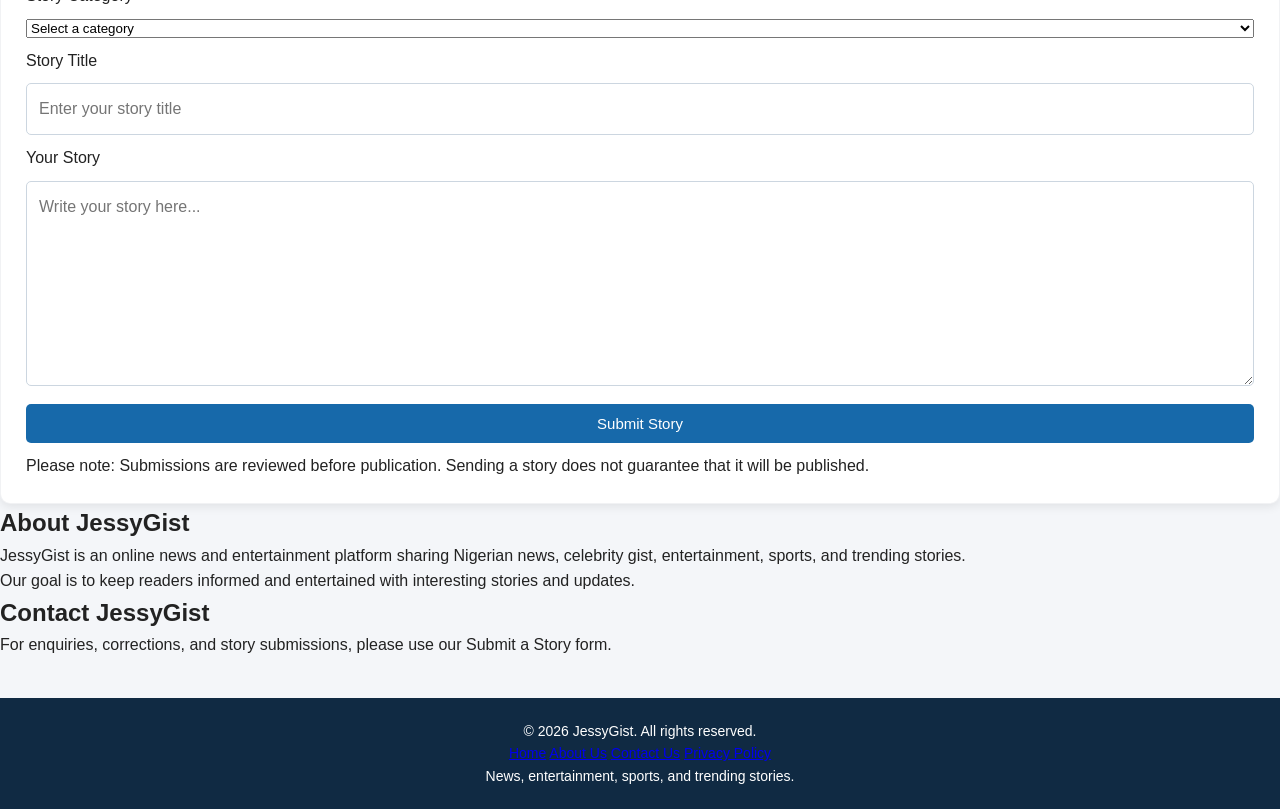
==== commit 9806ea17: "Update index.html" ====
--- a/index.html
+++ b/index.html
@@ -43,7 +43,6 @@
     width="60"
     height="60"
 >
-                >
             </a>
 
             <div class="brand-text">
--- a/style.css
+++ b/style.css
@@ -376,4 +376,452 @@
 .submit-section {
 margin-top: 25px;
 }
-}
+  /* ===== JESSYGIST PROFESSIONAL DESIGN UPGRADE ===== */
+
+body {
+font-family: Arial, sans-serif;
+background-color: #f4f7fb;
+color: #222;
+}
+
+.header {
+background: linear-gradient(135deg, #102a43, #1769aa);
+padding: 25px 15px;
+}
+
+.logo {
+font-size: 32px;
+font-weight: 800;
+letter-spacing: -1px;
+}
+
+.logo span {
+color: #ffca28;
+}
+
+.navbar {
+background-color: #102a43;
+position: sticky;
+top: 0;
+z-index: 100;
+box-shadow: 0 3px 10px rgba(0, 0, 0, 0.12);
+}
+
+.navbar a {
+transition: background-color 0.3s ease;
+}
+
+.container {
+max-width: 1150px;
+width: 94%;
+margin: 25px auto;
+}
+
+.welcome {
+background: #ffffff;
+border-radius: 12px;
+padding: 28px 20px;
+margin-bottom: 25px;
+box-shadow: 0 4px 15px rgba(16, 42, 67, 0.07);
+}
+
+.welcome h1 {
+color: #102a43;
+font-size: 28px;
+line-height: 1.3;
+}
+
+.search-box {
+display: flex;
+gap: 8px;
+margin: 20px auto;
+}
+
+.search-box input {
+flex: 1;
+min-width: 0;
+padding: 13px;
+border: 1px solid #d5dce5;
+border-radius: 8px;
+font-size: 15px;
+}
+
+.search-box button {
+background: #1769aa;
+color: #ffffff;
+border: none;
+border-radius: 8px;
+padding: 12px 18px;
+cursor: pointer;
+font-weight: bold;
+}
+
+.search-box button:hover {
+background: #102a43;
+}
+
+.news-grid {
+display: grid;
+grid-template-columns: repeat(3, minmax(0, 1fr));
+gap: 22px;
+}
+
+.news-card {
+background: #ffffff;
+border-radius: 12px;
+overflow: hidden;
+box-shadow: 0 4px 15px rgba(16, 42, 67, 0.08);
+transition: transform 0.25s ease, box-shadow 0.25s ease;
+}
+
+.news-card:hover {
+transform: translateY(-4px);
+box-shadow: 0 8px 22px rgba(16, 42, 67, 0.14);
+}
+
+.news-card img {
+display: block;
+width: 100%;
+height: 200px;
+object-fit: cover;
+}
+
+.news-content {
+padding: 18px;
+}
+
+.news-content h2,
+.news-content h3 {
+color: #102a43;
+line-height: 1.4;
+margin-bottom: 10px;
+}
+
+.news-content p {
+color: #555;
+line-height: 1.7;
+}
+
+.news-content a,
+.read-more {
+color: #1769aa;
+font-weight: bold;
+text-decoration: none;
+}
+
+.story-page,
+.submit-section {
+background: #ffffff;
+padding: 25px;
+border-radius: 12px;
+margin-top: 25px;
+box-shadow: 0 4px 15px rgba(16, 42, 67, 0.07);
+}
+
+input,
+textarea,
+select {
+max-width: 100%;
+}
+
+button {
+cursor: pointer;
+}
+
+footer {
+margin-top: 35px;
+padding: 25px 15px;
+background: #102a43;
+color: #ffffff;
+text-align: center;
+}
+
+@media (max-width: 800px) {
+.news-grid {
+grid-template-columns: repeat(2, minmax(0, 1fr));
+gap: 15px;
+}
+
+.news-card img {
+    height: 170px;
+}
+
+}
+
+@media (max-width: 520px) {
+.news-grid {
+grid-template-columns: 1fr;
+}
+
+.news-card img {
+    height: 220px;
+}
+
+.welcome h1 {
+    font-size: 23px;
+}
+
+.logo {
+    font-size: 29px;
+}
+
+.search-box button {
+    padding: 12px;
+}
+
+.story-page,
+.submit-section {
+    padding: 16px;
+}
+/* ===== JESSYGIST PROFESSIONAL DESIGN UPGRADE ===== */
+
+body {
+font-family: Arial, sans-serif;
+background-color: #f4f7fb;
+color: #222;
+}
+
+.header {
+background: linear-gradient(135deg, #102a43, #1769aa);
+padding: 25px 15px;
+}
+
+.logo {
+font-size: 32px;
+font-weight: 800;
+letter-spacing: -1px;
+}
+
+.logo span {
+color: #ffca28;
+}
+
+.navbar {
+background-color: #102a43;
+position: sticky;
+top: 0;
+z-index: 100;
+box-shadow: 0 3px 10px rgba(0, 0, 0, 0.12);
+}
+
+.navbar a {
+transition: background-color 0.3s ease;
+}
+
+.container {
+max-width: 1150px;
+width: 94%;
+margin: 25px auto;
+}
+
+.welcome {
+background: #ffffff;
+border-radius: 12px;
+padding: 28px 20px;
+margin-bottom: 25px;
+box-shadow: 0 4px 15px rgba(16, 42, 67, 0.07);
+}
+
+.welcome h1 {
+color: #102a43;
+font-size: 28px;
+line-height: 1.3;
+}
+
+.search-box {
+display: flex;
+gap: 8px;
+margin: 20px auto;
+}
+
+.search-box input {
+flex: 1;
+min-width: 0;
+padding: 13px;
+border: 1px solid #d5dce5;
+border-radius: 8px;
+font-size: 15px;
+}
+
+.search-box button {
+background: #1769aa;
+color: #ffffff;
+border: none;
+border-radius: 8px;
+padding: 12px 18px;
+cursor: pointer;
+font-weight: bold;
+}
+
+.search-box button:hover {
+background: #102a43;
+}
+
+.news-grid {
+display: grid;
+grid-template-columns: repeat(3, minmax(0, 1fr));
+gap: 22px;
+}
+
+.news-card {
+background: #ffffff;
+border-radius: 12px;
+overflow: hidden;
+box-shadow: 0 4px 15px rgba(16, 42, 67, 0.08);
+transition: transform 0.25s ease, box-shadow 0.25s ease;
+}
+
+.news-card:hover {
+transform: translateY(-4px);
+box-shadow: 0 8px 22px rgba(16, 42, 67, 0.14);
+}
+
+.news-card img {
+display: block;
+width: 100%;
+height: 200px;
+object-fit: cover;
+}
+
+.news-content {
+padding: 18px;
+}
+
+.news-content h2,
+.news-content h3 {
+color: #102a43;
+line-height: 1.4;
+margin-bottom: 10px;
+}
+
+.news-content p {
+color: #555;
+line-height: 1.7;
+}
+
+.news-content a,
+.read-more {
+color: #1769aa;
+font-weight: bold;
+text-decoration: none;
+}
+
+.story-page,
+.submit-section {
+background: #ffffff;
+padding: 25px;
+border-radius: 12px;
+margin-top: 25px;
+box-shadow: 0 4px 15px rgba(16, 42, 67, 0.07);
+}
+
+input,
+textarea,
+select {
+max-width: 100%;
+}
+
+button {
+cursor: pointer;
+}
+
+footer {
+margin-top: 35px;
+padding: 25px 15px;
+background: #102a43;
+color: #ffffff;
+text-align: center;
+}
+
+@media (max-width: 800px) {
+.news-grid {
+grid-template-columns: repeat(2, minmax(0, 1fr));
+gap: 15px;
+}
+
+.news-card img {
+    height: 170px;
+}
+
+}
+
+@media (max-width: 520px) {
+.news-grid {
+grid-template-columns: 1fr;
+}
+
+.news-card img {
+    height: 220px;
+}
+
+.welcome h1 {
+    font-size: 23px;
+}
+
+.logo {
+    font-size: 29px;
+}
+
+.search-box button {
+    padding: 12px;
+}
+
+.story-page,
+.submit-section {
+    padding: 16px;
+}
+/* ===== JESSYGIST PROFESSIONAL DESIGN UPGRADE ===== */
+body { font-family: Arial, sans-serif; background-color: #f4f7fb; color: #222; }
+.header { background: linear-gradient(135deg, #102a43, #1769aa); padding: 25px 15px; }
+.logo { font-size: 32px; font-weight: 800; letter-spacing: -1px; }
+.logo span { color: #ffca28; }
+.navbar { background-color: #102a43; position: sticky; top: 0; z-index: 100; box-shadow: 0 3px 10px rgba(0, 0, 0, 0.12); }
+.navbar a { transition: background-color 0.3s ease; }
+.container { max-width: 1150px; width: 94%; margin: 25px auto; }
+.welcome { background: #ffffff; border-radius: 12px; padding: 28px 20px; margin-bottom: 25px; box-shadow: 0 4px 15px rgba(16, 42, 67, 0.07); }
+.welcome h1 { color: #102a43; font-size: 28px; line-height: 1.3; }
+.search-box { display: flex; gap: 8px; margin: 20px auto; }
+.search-box input { flex: 1; min-width: 0; padding: 13px; border: 1px solid #d5dce5; border-radius: 8px; font-size: 15px; }
+.search-box button { background: #1769aa; color: #ffffff; border: none; border-radius: 8px; padding: 12px 18px; cursor: pointer; font-weight: bold; }
+.search-box button:hover { background: #102a43; }
+.news-grid { display: grid; grid-template-columns: repeat(3, minmax(0, 1fr)); gap: 22px; }
+.news-card { background: #ffffff; border-radius: 12px; overflow: hidden; box-shadow: 0 4px 15px rgba(16, 42, 67, 0.08); transition: transform 0.25s ease, box-shadow 0.25s ease; }
+.news-card:hover { transform: translateY(-4px); box-shadow: 0 8px 22px rgba(16, 42, 67, 0.14); }
+.news-card img { display: block; width: 100%; height: 200px; object-fit: cover; }
+.news-content { padding: 18px; }
+.news-content h2, .news-content h3 { color: #102a43; line-height: 1.4; margin-bottom: 10px; }
+.news-content p { color: #555; line-height: 1.7; }
+.news-content a, .read-more { color: #1769aa; font-weight: bold; text-decoration: none; }
+.story-page, .submit-section { background: #ffffff; padding: 25px; border-radius: 12px; margin-top: 25px; box-shadow: 0 4px 15px rgba(16, 42, 67, 0.07); }
+input, textarea, select { max-width: 100%; }
+button { cursor: pointer; }
+footer { margin-top: 35px; padding: 25px 15px; background: #102a43; color: #ffffff; text-align: center; }
+@media (max-width: 800px) { .news-grid { grid-template-columns: repeat(2, minmax(0, 1fr)); gap: 15px; }
+.news-card img {
+    height: 170px;
+}
+}
+@media (max-width: 520px) { .news-grid { grid-template-columns: 1fr; }
+.news-card img {
+    height: 220px;
+}
+
+.welcome h1 {
+    font-size: 23px;
+}
+
+.logo {
+    font-size: 29px;
+}
+
+.search-box button {
+    padding: 12px;
+}
+
+.story-page,
+.submit-section {
+    padding: 16px;
+}
+}
+/* ===== END OF JESSYGIST DESIGN UPGRADE ===== */
+}
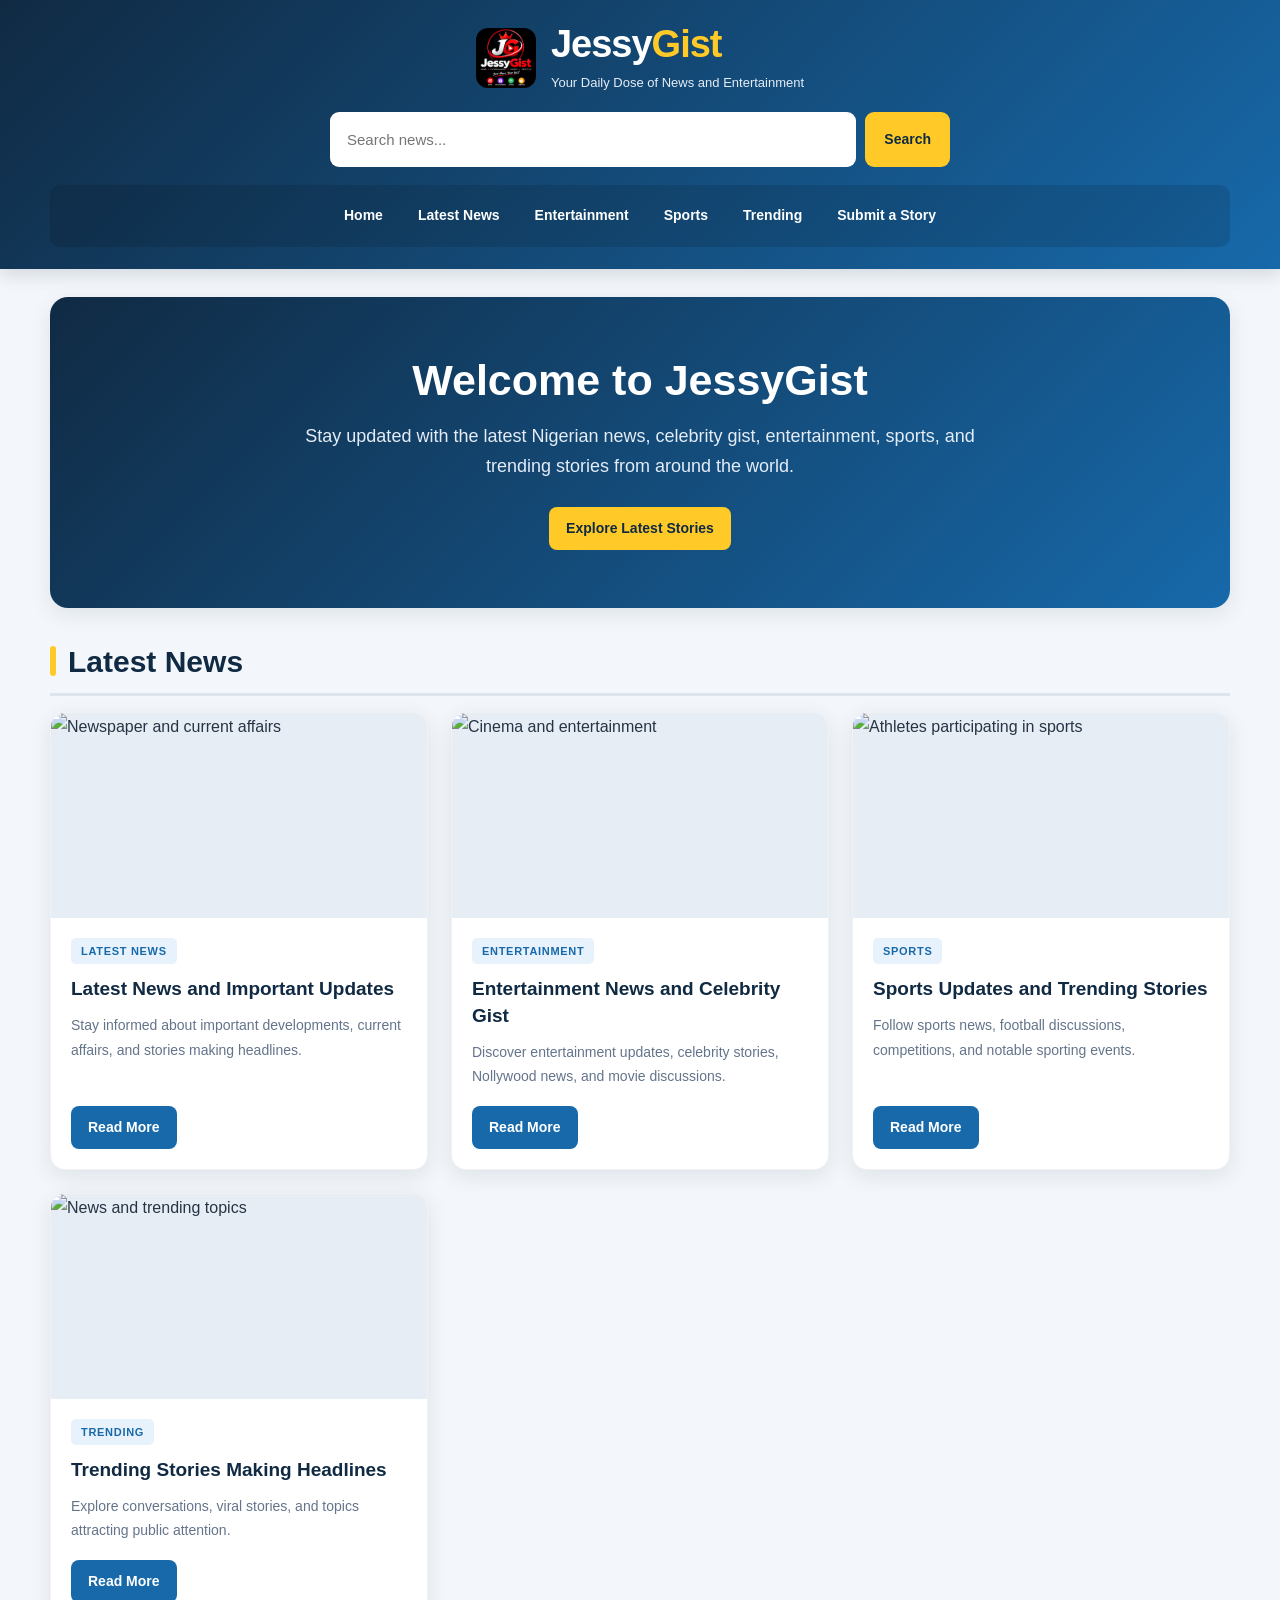
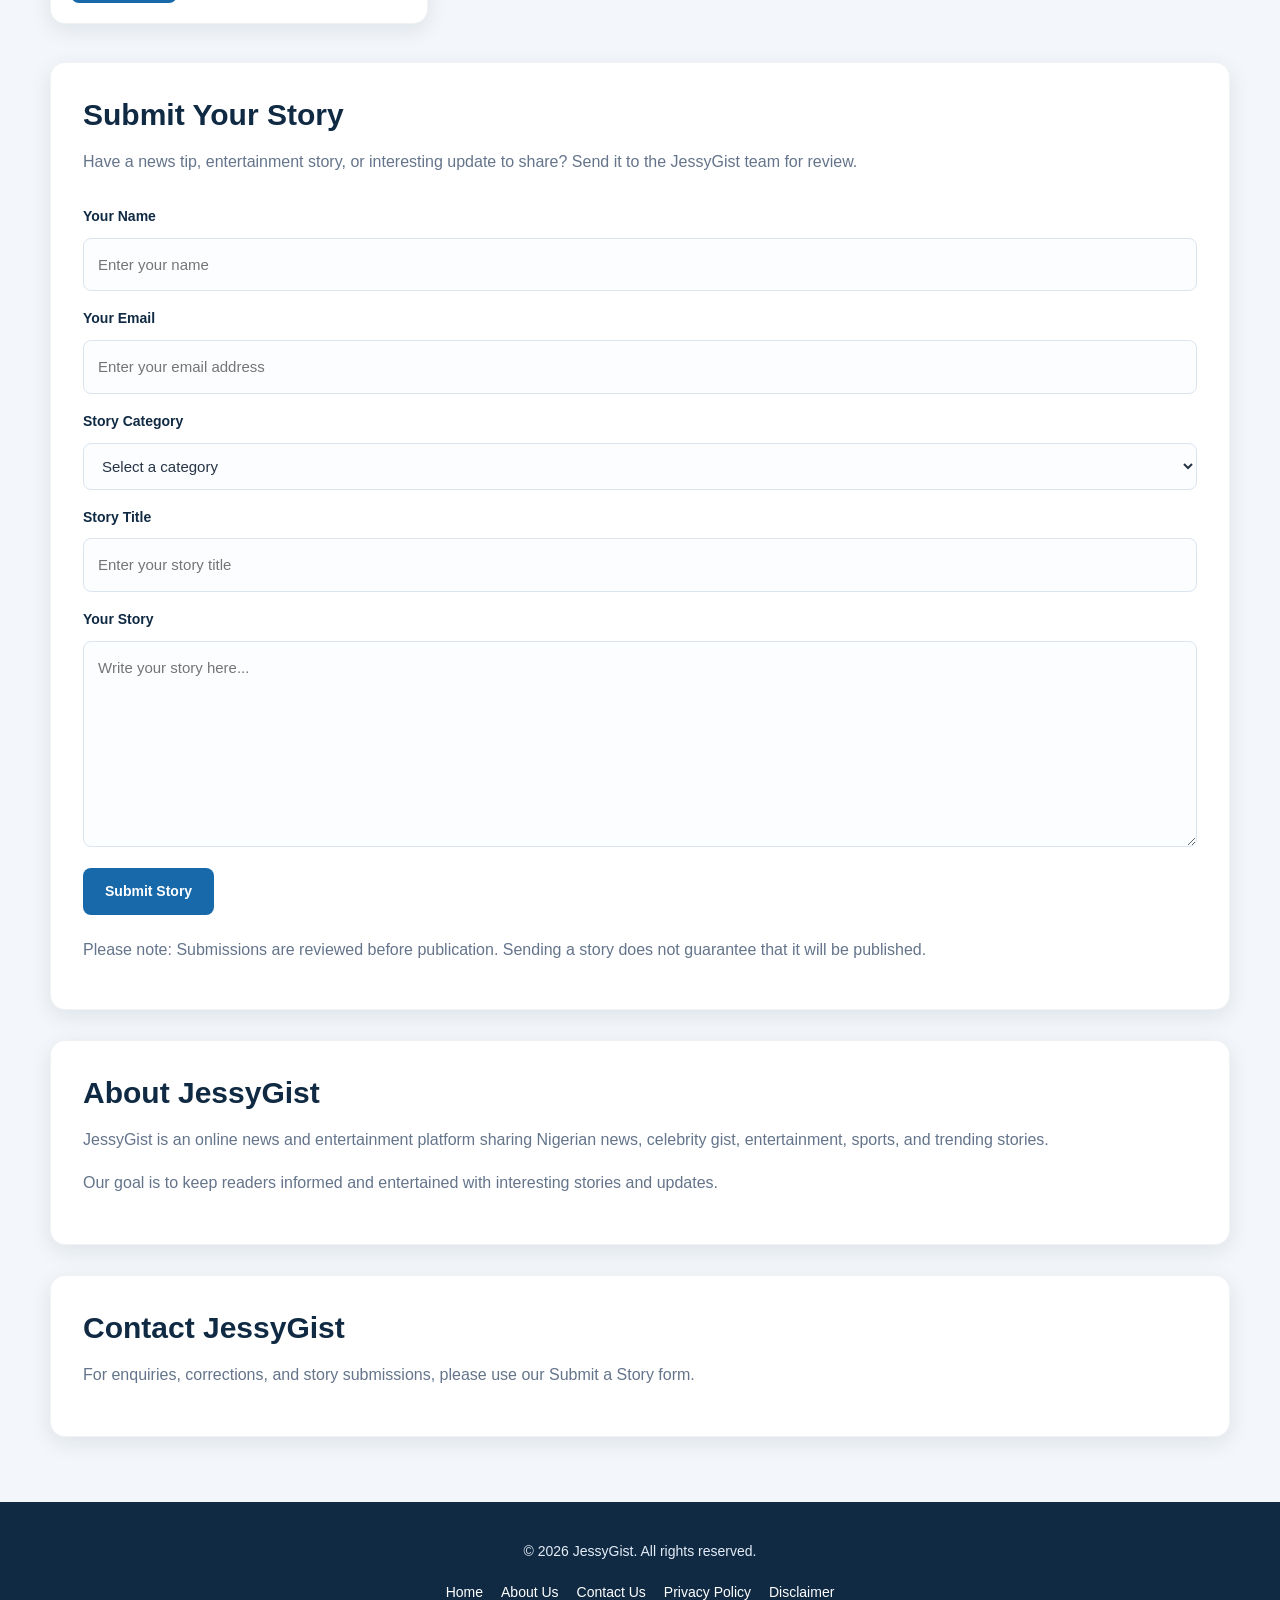
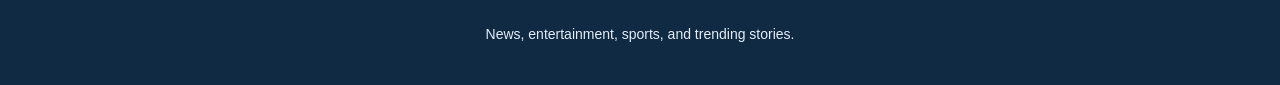
==== commit 451fbd44: "Add link to Disclaimer in navigation" ====
--- a/index.html
+++ b/index.html
@@ -451,6 +451,7 @@
             <a href="#contact">Contact Us</a>
 
             <a href="./privacy-policy.html">Privacy Policy</a>
+            <a href="./disclaimer.html">Disclaimer</a>
 
         </nav>
 
--- a/style.css
+++ b/style.css
@@ -1,827 +1,782 @@
+/* =========================================
+   JESSYGIST PROFESSIONAL WEBSITE DESIGN
+   Responsive layout for phones and computers
+   ========================================= */
+
+/* BRAND COLOURS */
+:root {
+    --navy: #102a43;
+    --blue: #1769aa;
+    --gold: #ffca28;
+    --background: #f3f6fa;
+    --white: #ffffff;
+    --text: #263445;
+    --muted: #64748b;
+    --border: #dce4ed;
+    --shadow: 0 6px 22px rgba(16, 42, 67, 0.09);
+}
+
+/* RESET */
 * {
-  margin: 0;
-  padding: 0;
-  box-sizing: border-box;
-  }
+    box-sizing: border-box;
+    margin: 0;
+    padding: 0;
+}
 
 html {
-scroll-behavior: smooth;
+    scroll-behavior: smooth;
+    scroll-padding-top: 20px;
 }
 
 body {
-font-family: Arial, sans-serif;
-background: #f4f6f9;
-color: #222;
-line-height: 1.6;
-}
-
-.header {
-background: #102a43;
-color: white;
-text-align: center;
-padding: 28px 15px;
-}
-
-.logo {
-font-size: 36px;
-font-weight: bold;
-}
-
-.logo span {
-color: #ffca28;
-}
-
-.header p {
-margin-top: 5px;
-font-size: 14px;
-}
-
-.navbar {
-background: #1769aa;
-display: flex;
-justify-content: center;
-flex-wrap: wrap;
-gap: 8px;
-padding: 12px;
-}
-
-.navbar a {
-color: white;
-text-decoration: none;
-padding: 8px 12px;
-border-radius: 5px;
-font-size: 14px;
-}
-
-.navbar a:hover {
-background: #102a43;
-}
-
-.container {
-max-width: 1100px;
-width: 92%;
-margin: 25px auto;
-}
-
-.welcome {
-background: white;
-text-align: center;
-padding: 30px 20px;
-border-radius: 10px;
-margin-bottom: 25px;
-box-shadow: 0 2px 8px rgba(0, 0, 0, 0.08);
-}
-
-.welcome h1 {
-color: #102a43;
-margin-bottom: 10px;
-}
-
-.search-section {
-margin-bottom: 25px;
-}
-
-#searchInput {
-width: 100%;
-padding: 14px;
-border: 1px solid #ccd6e0;
-border-radius: 7px;
-font-size: 16px;
-background: white;
-}
-
-#news h2,
-.submit-section h2 {
-color: #102a43;
-margin-bottom: 18px;
-}
-
-.news-grid {
-display: grid;
-grid-template-columns: repeat(3, minmax(0, 1fr));
-gap: 20px;
-}
-
-.news-card {
-background: white;
-border-radius: 10px;
-overflow: hidden;
-box-shadow: 0 3px 10px rgba(0, 0, 0, 0.08);
-}
-
-.news-card img {
-display: block;
-width: 100%;
-height: 190px;
-object-fit: cover;
-}
-
-.news-content {
-padding: 18px;
-}
-
-.category {
-color: #1769aa;
-font-size: 13px;
-font-weight: bold;
-text-transform: uppercase;
-}
-
-.news-content h3 {
-color: #102a43;
-margin: 8px 0;
-font-size: 19px;
-line-height: 1.4;
-}
-
-.news-content p {
-color: #555;
-font-size: 14px;
-margin-bottom: 15px;
-}
-
-button {
-background: #1769aa;
-color: white;
-border: none;
-padding: 11px 16px;
-border-radius: 5px;
-font-size: 15px;
-cursor: pointer;
-}
-
-button:hover {
-background: #102a43;
-}
-
-.story-page {
-background: white;
-padding: 22px;
-margin: 25px 0;
-border-radius: 10px;
-box-shadow: 0 3px 10px rgba(0, 0, 0, 0.08);
-}
-
-.story-page h2 {
-color: #102a43;
-margin: 18px 0 10px;
-}
-
-.story-page img {
-display: block;
-width: 100%;
-max-height: 380px;
-object-fit: cover;
-border-radius: 8px;
-margin: 18px 0;
-}
-
-.story-page p {
-margin: 12px 0;
-}
-
-.submit-section {
-background: white;
-padding: 25px;
-margin-top: 35px;
-border-radius: 10px;
-box-shadow: 0 3px 10px rgba(0, 0, 0, 0.08);
-}
-
-.submit-section form {
-display: flex;
-flex-direction: column;
-gap: 10px;
-margin-top: 18px;
-}
-
-.submit-section input,
-.submit-section textarea {
-width: 100%;
-padding: 12px;
-border: 1px solid #ccd6e0;
-border-radius: 5px;
-font: inherit;
-}
-
-.submit-section textarea {
-resize: vertical;
-}
-
-.submit-section button {
-margin-top: 8px;
-}
-
-.footer {
-background: #102a43;
-color: white;
-text-align: center;
-padding: 22px 15px;
-margin-top: 40px;
-font-size: 14px;
-}
-
-[hidden] {
-display: none !important;
-}
-
-@media (max-width: 800px) {
-.news-grid {
-grid-template-columns: repeat(2, minmax(0, 1fr));
-}
-}
-
-@media (max-width: 550px) {
-.logo {
-font-size: 30px;
-}
-
-.navbar {
-    gap: 4px;
-}
-
-.navbar a {
-    padding: 8px;
-    font-size: 13px;
-}
-
-.news-grid {
-    grid-template-columns: 1fr;
-}
-
-.news-card img {
-    height: 210px;
-}
-
-.welcome {
-    padding: 22px 15px;
-}
-
-.submit-section {
-    padding: 18px;
-}
-
-}
-/* Publisher Profile */
-.publisher-profile {
-background: #f4f7fb;
-padding: 20px;
-margin: 25px 0;
-border-radius: 10px;
-border-left: 5px solid #e63946;
-line-height: 1.7;
-}
-
-.publisher-profile h3 {
-color: #e63946;
-margin-top: 0;
-margin-bottom: 12px;
-}
-
-.publisher-profile p {
-color: #333;
-margin-bottom: 10px;
-font-size: 15px;
-}
-/* JessyGist Design Improvements */
-
-.news-card {
-transition: transform 0.25s ease, box-shadow 0.25s ease;
-}
-
-.news-card:hover {
-transform: translateY(-5px);
-box-shadow: 0 8px 20px rgba(16, 42, 67, 0.15);
-}
-
-.news-card img {
-transition: transform 0.3s ease;
-}
-
-.news-card:hover img {
-transform: scale(1.03);
-}
-
-button {
-transition: background 0.25s ease, transform 0.2s ease;
-}
-
-button:hover {
-transform: translateY(-1px);
-}
-
-#searchInput:focus {
-outline: none;
-border-color: #1769aa;
-box-shadow: 0 0 0 3px rgba(23, 105, 170, 0.15);
-}
-
-.navbar a {
-transition: background 0.25s ease;
-}
-
-.welcome,
-.submit-section,
-.story-page {
-border: 1px solid rgba(16, 42, 67, 0.06);
-}
-
-.news-content {
-display: flex;
-flex-direction: column;
-align-items: flex-start;
-}
-
-.news-content button {
-margin-top: auto;
-}
-
-.publisher-profile {
-background: white;
-border-left-color: #1769aa;
-}
-
-.publisher-profile h3 {
-color: #1769aa;
-}
-
-button:focus-visible,
-.navbar a:focus-visible {
-outline: 3px solid #ffca28;
-outline-offset: 3px;
-}
-
-@media (max-width: 550px) {
-.container {
-width: 94%;
-margin: 18px auto;
-}
-
-.header {
-padding: 22px 12px;
-}
-
-.news-grid {
-gap: 16px;
-}
-
-.news-content {
-padding: 16px;
-}
-
-.story-page {
-padding: 16px;
-}
-
-.submit-section {
-margin-top: 25px;
-}
-  /* ===== JESSYGIST PROFESSIONAL DESIGN UPGRADE ===== */
-
-body {
-font-family: Arial, sans-serif;
-background-color: #f4f7fb;
-color: #222;
-}
-
-.header {
-background: linear-gradient(135deg, #102a43, #1769aa);
-padding: 25px 15px;
-}
-
-.logo {
-font-size: 32px;
-font-weight: 800;
-letter-spacing: -1px;
-}
-
-.logo span {
-color: #ffca28;
-}
-
-.navbar {
-background-color: #102a43;
-position: sticky;
-top: 0;
-z-index: 100;
-box-shadow: 0 3px 10px rgba(0, 0, 0, 0.12);
-}
-
-.navbar a {
-transition: background-color 0.3s ease;
-}
-
-.container {
-max-width: 1150px;
-width: 94%;
-margin: 25px auto;
-}
-
-.welcome {
-background: #ffffff;
-border-radius: 12px;
-padding: 28px 20px;
-margin-bottom: 25px;
-box-shadow: 0 4px 15px rgba(16, 42, 67, 0.07);
-}
-
-.welcome h1 {
-color: #102a43;
-font-size: 28px;
-line-height: 1.3;
-}
-
-.search-box {
-display: flex;
-gap: 8px;
-margin: 20px auto;
-}
-
-.search-box input {
-flex: 1;
-min-width: 0;
-padding: 13px;
-border: 1px solid #d5dce5;
-border-radius: 8px;
-font-size: 15px;
-}
-
-.search-box button {
-background: #1769aa;
-color: #ffffff;
-border: none;
-border-radius: 8px;
-padding: 12px 18px;
-cursor: pointer;
-font-weight: bold;
-}
-
-.search-box button:hover {
-background: #102a43;
-}
-
-.news-grid {
-display: grid;
-grid-template-columns: repeat(3, minmax(0, 1fr));
-gap: 22px;
-}
-
-.news-card {
-background: #ffffff;
-border-radius: 12px;
-overflow: hidden;
-box-shadow: 0 4px 15px rgba(16, 42, 67, 0.08);
-transition: transform 0.25s ease, box-shadow 0.25s ease;
-}
-
-.news-card:hover {
-transform: translateY(-4px);
-box-shadow: 0 8px 22px rgba(16, 42, 67, 0.14);
-}
-
-.news-card img {
-display: block;
-width: 100%;
-height: 200px;
-object-fit: cover;
-}
-
-.news-content {
-padding: 18px;
-}
-
-.news-content h2,
-.news-content h3 {
-color: #102a43;
-line-height: 1.4;
-margin-bottom: 10px;
-}
-
-.news-content p {
-color: #555;
-line-height: 1.7;
-}
-
-.news-content a,
-.read-more {
-color: #1769aa;
-font-weight: bold;
-text-decoration: none;
-}
-
-.story-page,
-.submit-section {
-background: #ffffff;
-padding: 25px;
-border-radius: 12px;
-margin-top: 25px;
-box-shadow: 0 4px 15px rgba(16, 42, 67, 0.07);
-}
-
+    font-family: Arial, Helvetica, sans-serif;
+    background: var(--background);
+    color: var(--text);
+    line-height: 1.7;
+    min-width: 320px;
+}
+
+img {
+    max-width: 100%;
+}
+
+button,
 input,
 textarea,
 select {
-max-width: 100%;
+    font: inherit;
+}
+
+button,
+a {
+    -webkit-tap-highlight-color: transparent;
 }
 
 button {
-cursor: pointer;
-}
-
-footer {
-margin-top: 35px;
-padding: 25px 15px;
-background: #102a43;
-color: #ffffff;
-text-align: center;
-}
-
-@media (max-width: 800px) {
+    cursor: pointer;
+}
+
+a {
+    color: var(--blue);
+}
+
+[hidden] {
+    display: none !important;
+}
+
+/* =========================================
+   HEADER AND BRAND
+   ========================================= */
+
+.header {
+    background: linear-gradient(135deg, var(--navy), var(--blue));
+    color: var(--white);
+    padding: 22px max(16px, calc((100% - 1180px) / 2));
+    box-shadow: 0 4px 18px rgba(16, 42, 67, 0.16);
+}
+
+.logo-container {
+    display: flex;
+    align-items: center;
+    justify-content: center;
+    gap: 15px;
+    margin-bottom: 18px;
+}
+
+.logo-container > a {
+    display: flex;
+    align-items: center;
+    flex-shrink: 0;
+}
+
+.logo-container .logo {
+    display: block;
+    width: 60px;
+    height: 60px;
+    object-fit: contain;
+    border-radius: 12px;
+}
+
+.brand-text h1 {
+    color: var(--white);
+    font-size: clamp(27px, 4vw, 38px);
+    font-weight: 800;
+    line-height: 1.2;
+    letter-spacing: -1px;
+}
+
+.brand-text h1 span {
+    color: var(--gold);
+}
+
+.brand-text p {
+    margin-top: 4px;
+    color: #e4edf7;
+    font-size: 13px;
+}
+
+/* =========================================
+   SEARCH BOX
+   ========================================= */
+
+.search-box {
+    display: flex;
+    width: 100%;
+    max-width: 620px;
+    gap: 9px;
+    margin: 18px auto;
+}
+
+.search-box input {
+    flex: 1;
+    min-width: 0;
+    padding: 13px 15px;
+    border: 2px solid transparent;
+    border-radius: 9px;
+    outline: none;
+    background: var(--white);
+    color: var(--text);
+    font-size: 15px;
+}
+
+.search-box input:focus {
+    border-color: var(--gold);
+    box-shadow: 0 0 0 3px rgba(255, 202, 40, 0.2);
+}
+
+.search-box button {
+    padding: 12px 19px;
+    border: 0;
+    border-radius: 9px;
+    background: var(--gold);
+    color: var(--navy);
+    font-weight: 700;
+    transition: background 0.2s ease;
+}
+
+.search-box button:hover {
+    background: #ffdb69;
+}
+
+/* =========================================
+   MAIN NAVIGATION
+   ========================================= */
+
+.navbar {
+    display: flex;
+    justify-content: center;
+    align-items: center;
+    flex-wrap: wrap;
+    gap: 7px;
+    margin-top: 18px;
+    padding: 10px;
+    background: rgba(0, 0, 0, 0.12);
+    border-radius: 10px;
+}
+
+.navbar a {
+    display: inline-block;
+    padding: 9px 14px;
+    border-radius: 7px;
+    color: var(--white);
+    text-decoration: none;
+    font-size: 14px;
+    font-weight: 600;
+    transition: background 0.2s ease, color 0.2s ease;
+}
+
+.navbar a:hover,
+.navbar a:focus-visible {
+    background: var(--gold);
+    color: var(--navy);
+}
+
+/* =========================================
+   MAIN PAGE LAYOUT
+   ========================================= */
+
+main {
+    width: min(1180px, 94%);
+    margin: 0 auto;
+    padding: 28px 0 40px;
+}
+
+section {
+    scroll-margin-top: 20px;
+}
+
+section > h2 {
+    color: var(--navy);
+    font-size: clamp(23px, 3vw, 30px);
+    line-height: 1.3;
+    margin-bottom: 16px;
+}
+
+section > p {
+    margin-bottom: 14px;
+}
+
+/* =========================================
+   WELCOME / HERO SECTION
+   ========================================= */
+
+.welcome-section {
+    position: relative;
+    overflow: hidden;
+    padding: clamp(28px, 6vw, 58px) 24px;
+    margin-bottom: 34px;
+    border-radius: 18px;
+    background: linear-gradient(135deg, var(--navy), var(--blue));
+    color: var(--white);
+    text-align: center;
+    box-shadow: var(--shadow);
+}
+
+.welcome-section h2 {
+    max-width: 800px;
+    margin: 0 auto 14px;
+    color: var(--white);
+    font-size: clamp(29px, 5vw, 43px);
+    line-height: 1.2;
+}
+
+.welcome-section p {
+    max-width: 700px;
+    margin: 0 auto 25px;
+    color: #e4edf7;
+    font-size: clamp(15px, 2vw, 18px);
+}
+
+.welcome-section .read-more {
+    display: inline-block;
+    background: var(--gold);
+    color: var(--navy);
+    text-decoration: none;
+    font-weight: 800;
+}
+
+/* =========================================
+   NEWS SECTION
+   ========================================= */
+
+.news-section {
+    margin-bottom: 38px;
+}
+
+.news-section > h2 {
+    display: flex;
+    align-items: center;
+    gap: 12px;
+    padding-bottom: 12px;
+    border-bottom: 3px solid var(--border);
+}
+
+.news-section > h2::before {
+    content: "";
+    display: block;
+    width: 6px;
+    height: 30px;
+    border-radius: 5px;
+    background: var(--gold);
+}
+
 .news-grid {
-grid-template-columns: repeat(2, minmax(0, 1fr));
-gap: 15px;
-}
-
-.news-card img {
-    height: 170px;
-}
-
-}
-
-@media (max-width: 520px) {
-.news-grid {
-grid-template-columns: 1fr;
-}
-
-.news-card img {
-    height: 220px;
-}
-
-.welcome h1 {
-    font-size: 23px;
-}
-
-.logo {
-    font-size: 29px;
-}
-
-.search-box button {
-    padding: 12px;
-}
-
-.story-page,
-.submit-section {
-    padding: 16px;
-}
-/* ===== JESSYGIST PROFESSIONAL DESIGN UPGRADE ===== */
-
-body {
-font-family: Arial, sans-serif;
-background-color: #f4f7fb;
-color: #222;
-}
-
-.header {
-background: linear-gradient(135deg, #102a43, #1769aa);
-padding: 25px 15px;
-}
-
-.logo {
-font-size: 32px;
-font-weight: 800;
-letter-spacing: -1px;
-}
-
-.logo span {
-color: #ffca28;
-}
-
-.navbar {
-background-color: #102a43;
-position: sticky;
-top: 0;
-z-index: 100;
-box-shadow: 0 3px 10px rgba(0, 0, 0, 0.12);
-}
-
-.navbar a {
-transition: background-color 0.3s ease;
-}
-
-.container {
-max-width: 1150px;
-width: 94%;
-margin: 25px auto;
-}
-
-.welcome {
-background: #ffffff;
-border-radius: 12px;
-padding: 28px 20px;
-margin-bottom: 25px;
-box-shadow: 0 4px 15px rgba(16, 42, 67, 0.07);
-}
-
-.welcome h1 {
-color: #102a43;
-font-size: 28px;
-line-height: 1.3;
-}
-
-.search-box {
-display: flex;
-gap: 8px;
-margin: 20px auto;
-}
-
-.search-box input {
-flex: 1;
-min-width: 0;
-padding: 13px;
-border: 1px solid #d5dce5;
-border-radius: 8px;
-font-size: 15px;
-}
-
-.search-box button {
-background: #1769aa;
-color: #ffffff;
-border: none;
-border-radius: 8px;
-padding: 12px 18px;
-cursor: pointer;
-font-weight: bold;
-}
-
-.search-box button:hover {
-background: #102a43;
-}
-
-.news-grid {
-display: grid;
-grid-template-columns: repeat(3, minmax(0, 1fr));
-gap: 22px;
-}
+    display: grid;
+    grid-template-columns: repeat(3, minmax(0, 1fr));
+    align-items: stretch;
+    gap: 23px;
+}
+
+/* =========================================
+   NEWS ARTICLE CARDS
+   ========================================= */
 
 .news-card {
-background: #ffffff;
-border-radius: 12px;
-overflow: hidden;
-box-shadow: 0 4px 15px rgba(16, 42, 67, 0.08);
-transition: transform 0.25s ease, box-shadow 0.25s ease;
+    display: flex;
+    flex-direction: column;
+    min-width: 0;
+    overflow: hidden;
+    border: 1px solid rgba(16, 42, 67, 0.06);
+    border-radius: 15px;
+    background: var(--white);
+    box-shadow: var(--shadow);
+    transition: transform 0.25s ease, box-shadow 0.25s ease;
 }
 
 .news-card:hover {
-transform: translateY(-4px);
-box-shadow: 0 8px 22px rgba(16, 42, 67, 0.14);
-}
-
-.news-card img {
-display: block;
-width: 100%;
-height: 200px;
-object-fit: cover;
+    transform: translateY(-5px);
+    box-shadow: 0 12px 28px rgba(16, 42, 67, 0.14);
+}
+
+.news-card > img {
+    display: block;
+    width: 100%;
+    height: 205px;
+    object-fit: cover;
+    background: #e7edf4;
 }
 
 .news-content {
-padding: 18px;
-}
-
-.news-content h2,
+    display: flex;
+    flex: 1;
+    flex-direction: column;
+    align-items: flex-start;
+    padding: 20px;
+}
+
+.category {
+    display: inline-block;
+    margin-bottom: 8px;
+    padding: 4px 10px;
+    border-radius: 5px;
+    background: #e8f2fc;
+    color: var(--blue);
+    font-size: 11px;
+    font-weight: 800;
+    letter-spacing: 0.7px;
+    text-transform: uppercase;
+}
+
 .news-content h3 {
-color: #102a43;
-line-height: 1.4;
-margin-bottom: 10px;
+    margin: 4px 0 10px;
+    color: var(--navy);
+    font-size: 19px;
+    line-height: 1.4;
+    overflow-wrap: anywhere;
 }
 
 .news-content p {
-color: #555;
-line-height: 1.7;
-}
-
-.news-content a,
-.read-more {
-color: #1769aa;
-font-weight: bold;
-text-decoration: none;
-}
-
-.story-page,
-.submit-section {
-background: #ffffff;
-padding: 25px;
-border-radius: 12px;
-margin-top: 25px;
-box-shadow: 0 4px 15px rgba(16, 42, 67, 0.07);
-}
-
-input,
-textarea,
-select {
-max-width: 100%;
-}
-
+    flex: 1;
+    margin-bottom: 17px;
+    color: var(--muted);
+    font-size: 14px;
+    line-height: 1.75;
+    overflow-wrap: anywhere;
+}
+
+/* =========================================
+   BUTTONS
+   ========================================= */
+
+.read-more,
 button {
-cursor: pointer;
-}
-
-footer {
-margin-top: 35px;
-padding: 25px 15px;
-background: #102a43;
-color: #ffffff;
-text-align: center;
-}
-
-@media (max-width: 800px) {
-.news-grid {
-grid-template-columns: repeat(2, minmax(0, 1fr));
-gap: 15px;
-}
-
-.news-card img {
-    height: 170px;
-}
-
-}
-
-@media (max-width: 520px) {
-.news-grid {
-grid-template-columns: 1fr;
-}
-
-.news-card img {
-    height: 220px;
-}
-
-.welcome h1 {
-    font-size: 23px;
-}
-
-.logo {
-    font-size: 29px;
-}
-
-.search-box button {
-    padding: 12px;
-}
-
-.story-page,
-.submit-section {
-    padding: 16px;
-}
-/* ===== JESSYGIST PROFESSIONAL DESIGN UPGRADE ===== */
-body { font-family: Arial, sans-serif; background-color: #f4f7fb; color: #222; }
-.header { background: linear-gradient(135deg, #102a43, #1769aa); padding: 25px 15px; }
-.logo { font-size: 32px; font-weight: 800; letter-spacing: -1px; }
-.logo span { color: #ffca28; }
-.navbar { background-color: #102a43; position: sticky; top: 0; z-index: 100; box-shadow: 0 3px 10px rgba(0, 0, 0, 0.12); }
-.navbar a { transition: background-color 0.3s ease; }
-.container { max-width: 1150px; width: 94%; margin: 25px auto; }
-.welcome { background: #ffffff; border-radius: 12px; padding: 28px 20px; margin-bottom: 25px; box-shadow: 0 4px 15px rgba(16, 42, 67, 0.07); }
-.welcome h1 { color: #102a43; font-size: 28px; line-height: 1.3; }
-.search-box { display: flex; gap: 8px; margin: 20px auto; }
-.search-box input { flex: 1; min-width: 0; padding: 13px; border: 1px solid #d5dce5; border-radius: 8px; font-size: 15px; }
-.search-box button { background: #1769aa; color: #ffffff; border: none; border-radius: 8px; padding: 12px 18px; cursor: pointer; font-weight: bold; }
-.search-box button:hover { background: #102a43; }
-.news-grid { display: grid; grid-template-columns: repeat(3, minmax(0, 1fr)); gap: 22px; }
-.news-card { background: #ffffff; border-radius: 12px; overflow: hidden; box-shadow: 0 4px 15px rgba(16, 42, 67, 0.08); transition: transform 0.25s ease, box-shadow 0.25s ease; }
-.news-card:hover { transform: translateY(-4px); box-shadow: 0 8px 22px rgba(16, 42, 67, 0.14); }
-.news-card img { display: block; width: 100%; height: 200px; object-fit: cover; }
-.news-content { padding: 18px; }
-.news-content h2, .news-content h3 { color: #102a43; line-height: 1.4; margin-bottom: 10px; }
-.news-content p { color: #555; line-height: 1.7; }
-.news-content a, .read-more { color: #1769aa; font-weight: bold; text-decoration: none; }
-.story-page, .submit-section { background: #ffffff; padding: 25px; border-radius: 12px; margin-top: 25px; box-shadow: 0 4px 15px rgba(16, 42, 67, 0.07); }
-input, textarea, select { max-width: 100%; }
-button { cursor: pointer; }
-footer { margin-top: 35px; padding: 25px 15px; background: #102a43; color: #ffffff; text-align: center; }
-@media (max-width: 800px) { .news-grid { grid-template-columns: repeat(2, minmax(0, 1fr)); gap: 15px; }
-.news-card img {
-    height: 170px;
-}
-}
-@media (max-width: 520px) { .news-grid { grid-template-columns: 1fr; }
-.news-card img {
-    height: 220px;
-}
-
-.welcome h1 {
-    font-size: 23px;
-}
-
-.logo {
-    font-size: 29px;
-}
-
-.search-box button {
-    padding: 12px;
-}
-
-.story-page,
-.submit-section {
-    padding: 16px;
-}
-}
-/* ===== END OF JESSYGIST DESIGN UPGRADE ===== */
-}
+    display: inline-block;
+    border: none;
+    border-radius: 8px;
+    background: var(--blue);
+    color: var(--white);
+    padding: 11px 17px;
+    font-size: 14px;
+    font-weight: 700;
+    line-height: 1.5;
+    text-align: center;
+    text-decoration: none;
+    transition: background 0.2s ease, transform 0.2s ease;
+}
+
+.read-more:hover,
+button:hover {
+    background: var(--navy);
+    color: var(--white);
+}
+
+.news-content .read-more {
+    margin-top: auto;
+}
+
+.welcome-section .read-more:hover {
+    background: #ffdb69;
+    color: var(--navy);
+}
+
+button:focus-visible,
+a:focus-visible,
+input:focus-visible,
+textarea:focus-visible,
+select:focus-visible {
+    outline: 3px solid var(--gold);
+    outline-offset: 3px;
+}
+
+/* =========================================
+   STORY READER
+   ========================================= */
+
+.story-page {
+    padding: clamp(18px, 4vw, 36px);
+    margin: 10px 0 35px;
+    border: 1px solid var(--border);
+    border-radius: 15px;
+    background: var(--white);
+    box-shadow: var(--shadow);
+}
+
+#backButton {
+    margin-bottom: 24px;
+}
+
+#storyDetails {
+    max-width: 850px;
+    margin: 0 auto;
+}
+
+#storyDetails h2,
+.story-page h2 {
+    margin: 12px 0 20px;
+    color: var(--navy);
+    font-size: clamp(25px, 4vw, 36px);
+    line-height: 1.3;
+    overflow-wrap: anywhere;
+}
+
+#storyDetails img,
+.story-page img {
+    display: block;
+    width: 100%;
+    max-height: 480px;
+    margin: 20px 0;
+    border-radius: 12px;
+    object-fit: cover;
+}
+
+#storyDetails p,
+.story-page p {
+    margin: 16px 0;
+    color: #334155;
+    font-size: 16px;
+    line-height: 1.9;
+    overflow-wrap: anywhere;
+}
+
+/* =========================================
+   SEARCH RESULTS
+   ========================================= */
+
+#searchSection {
+    margin-bottom: 35px;
+}
+
+#searchSection > h2 {
+    margin-bottom: 15px;
+    color: var(--navy);
+}
+
+#searchMessage {
+    margin-bottom: 18px;
+    color: var(--muted);
+}
+
+/* =========================================
+   SUBMIT A STORY FORM
+   ========================================= */
+
+.submit-section,
+.about-section,
+.contact-section {
+    margin-top: 30px;
+    padding: clamp(20px, 4vw, 32px);
+    border: 1px solid rgba(16, 42, 67, 0.06);
+    border-radius: 15px;
+    background: var(--white);
+    box-shadow: var(--shadow);
+}
+
+.submit-section h2,
+.about-section h2,
+.contact-section h2 {
+    color: var(--navy);
+    margin-bottom: 14px;
+}
+
+.submit-section > p,
+.about-section p,
+.contact-section p {
+    color: var(--muted);
+    margin-bottom: 14px;
+}
+
+.submit-section form {
+    display: flex;
+    flex-direction: column;
+    gap: 9px;
+    margin-top: 23px;
+}
+
+.submit-section label {
+    margin-top: 7px;
+    color: var(--navy);
+    font-size: 14px;
+    font-weight: 700;
+}
+
+.submit-section input,
+.submit-section textarea,
+.submit-section select {
+    display: block;
+    width: 100%;
+    min-width: 0;
+    padding: 13px 14px;
+    border: 1px solid var(--border);
+    border-radius: 8px;
+    background: #fbfdff;
+    color: var(--text);
+    font-size: 15px;
+}
+
+.submit-section input:focus,
+.submit-section textarea:focus,
+.submit-section select:focus {
+    border-color: var(--blue);
+    outline: 2px solid rgba(23, 105, 170, 0.12);
+}
+
+.submit-section textarea {
+    min-height: 150px;
+    resize: vertical;
+}
+
+.submit-section form button {
+    align-self: flex-start;
+    margin-top: 12px;
+    padding: 13px 22px;
+}
+
+#formMessage {
+    margin-top: 12px;
+    overflow-wrap: anywhere;
+}
+
+/* =========================================
+   ABOUT AND CONTACT
+   ========================================= */
+
+.about-section,
+.contact-section {
+    line-height: 1.8;
+}
+
+/* =========================================
+   FOOTER
+   ========================================= */
+
+.footer {
+    margin-top: 25px;
+    padding: 30px 18px;
+    background: var(--navy);
+    color: #e4edf7;
+    text-align: center;
+}
+
+.footer p {
+    margin: 8px 0;
+    font-size: 14px;
+}
+
+.footer nav {
+    display: flex;
+    justify-content: center;
+    flex-wrap: wrap;
+    gap: 8px 18px;
+    margin: 18px 0;
+}
+
+.footer nav a {
+    color: var(--white);
+    text-decoration: none;
+    font-size: 14px;
+}
+
+.footer nav a:hover {
+    color: var(--gold);
+    text-decoration: underline;
+}
+
+/* =========================================
+   TABLETS
+   ========================================= */
+
+@media (max-width: 900px) {
+    .news-grid {
+        grid-template-columns: repeat(2, minmax(0, 1fr));
+        gap: 18px;
+    }
+
+    .news-card > img {
+        height: 190px;
+    }
+
+    .header {
+        padding: 20px 16px;
+    }
+
+    main {
+        width: 94%;
+    }
+}
+
+/* =========================================
+   ANDROID PHONES
+   ========================================= */
+
+@media (max-width: 600px) {
+    body {
+        font-size: 15px;
+    }
+
+    .header {
+        padding: 17px 12px;
+    }
+
+    .logo-container {
+        gap: 11px;
+        margin-bottom: 15px;
+    }
+
+    .logo-container .logo {
+        width: 49px;
+        height: 49px;
+    }
+
+    .brand-text h1 {
+        font-size: 28px;
+    }
+
+    .brand-text p {
+        max-width: 230px;
+        font-size: 11px;
+    }
+
+    .search-box {
+        gap: 7px;
+        margin: 15px auto;
+    }
+
+    .search-box input {
+        padding: 12px 10px;
+        font-size: 14px;
+    }
+
+    .search-box button {
+        padding: 11px 12px;
+        font-size: 13px;
+    }
+
+    .navbar {
+        justify-content: flex-start;
+        gap: 5px;
+        padding: 8px 4px;
+    }
+
+    .navbar a {
+        padding: 8px 10px;
+        font-size: 12px;
+    }
+
+    main {
+        width: 92%;
+        padding-top: 20px;
+    }
+
+    .welcome-section {
+        padding: 32px 18px;
+        margin-bottom: 26px;
+        border-radius: 13px;
+    }
+
+    .welcome-section h2 {
+        font-size: 29px;
+    }
+
+    .welcome-section p {
+        font-size: 14px;
+    }
+
+    .news-grid {
+        grid-template-columns: 1fr;
+        gap: 20px;
+    }
+
+    .news-card > img {
+        height: 220px;
+    }
+
+    .news-content {
+        padding: 18px;
+    }
+
+    .news-content h3 {
+        font-size: 20px;
+    }
+
+    .news-content p {
+        font-size: 14px;
+    }
+
+    .story-page,
+    .submit-section,
+    .about-section,
+    .contact-section {
+        padding: 19px;
+        border-radius: 12px;
+    }
+
+    #storyDetails p,
+    .story-page p {
+        font-size: 15px;
+        line-height: 1.85;
+    }
+
+    .footer {
+        padding: 25px 14px;
+    }
+}
+
+/* =========================================
+   SMALL PHONES
+   ========================================= */
+
+@media (max-width: 360px) {
+    .brand-text h1 {
+        font-size: 25px;
+    }
+
+    .brand-text p {
+        font-size: 10px;
+    }
+
+    .logo-container .logo {
+        width: 43px;
+        height: 43px;
+    }
+
+    .search-box button {
+        padding: 10px;
+    }
+
+    .navbar a {
+        padding: 7px 8px;
+        font-size: 11px;
+    }
+
+    .news-card > img {
+        height: 190px;
+    }
+
+    .welcome-section h2 {
+        font-size: 25px;
+    }
+}
+
+/* =========================================
+   REDUCE ANIMATION FOR ACCESSIBILITY
+   ========================================= */
+
+@media (prefers-reduced-motion: reduce) {
+    *,
+    *::before,
+    *::after {
+        scroll-behavior: auto !important;
+        transition-duration: 0.01ms !important;
+        animation-duration: 0.01ms !important;
+    }
+}
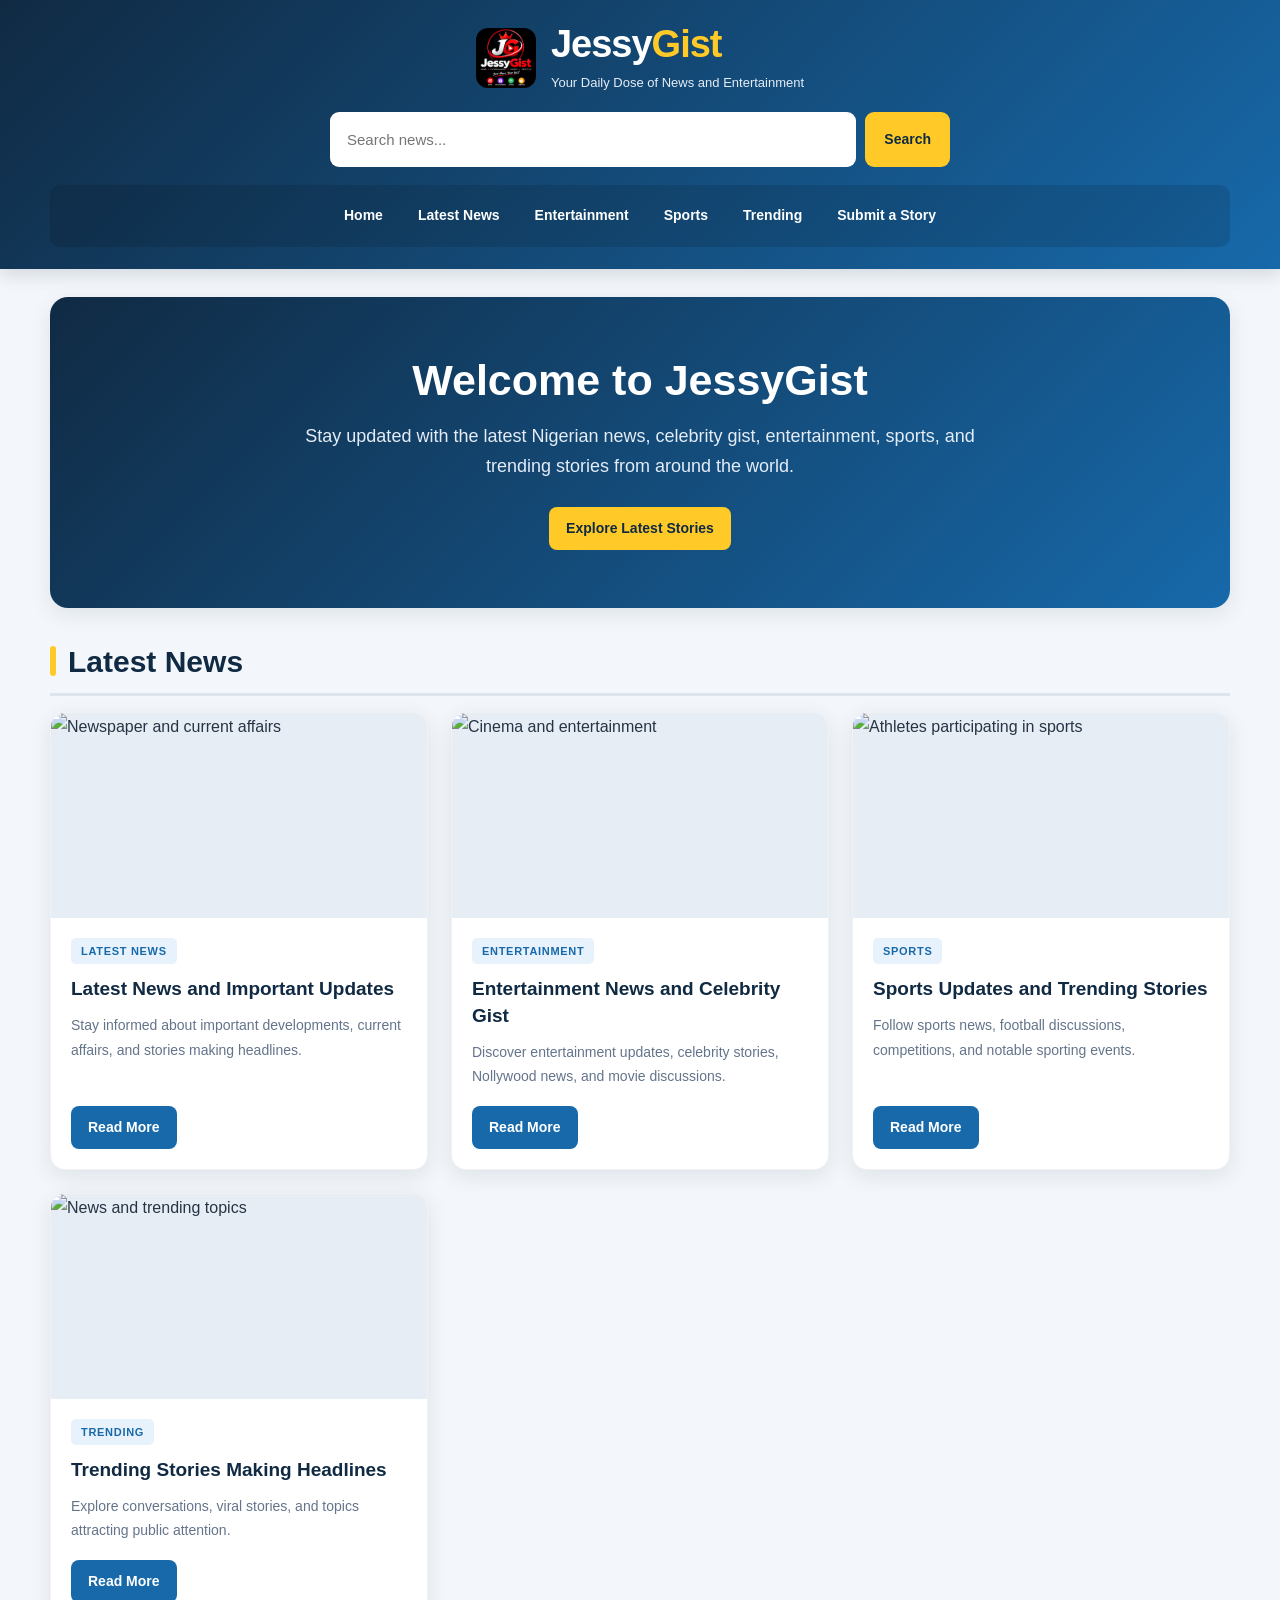
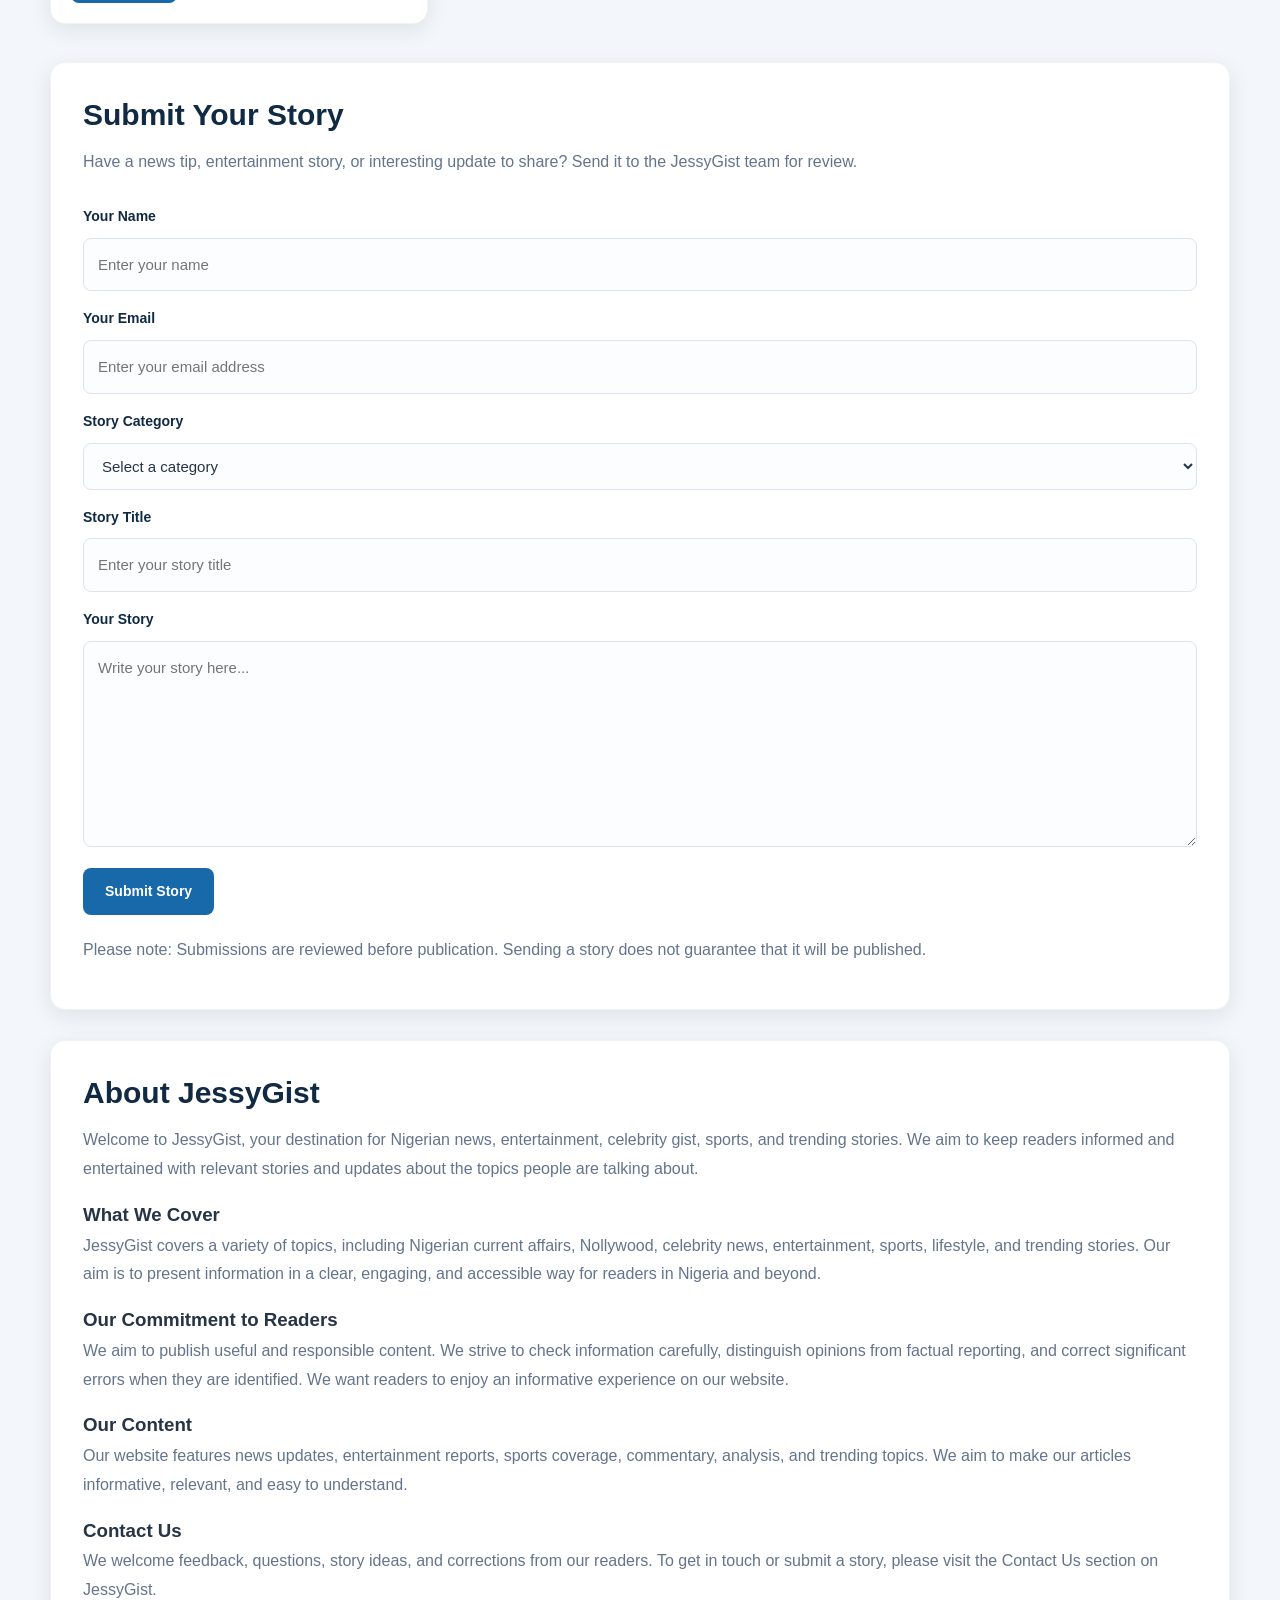
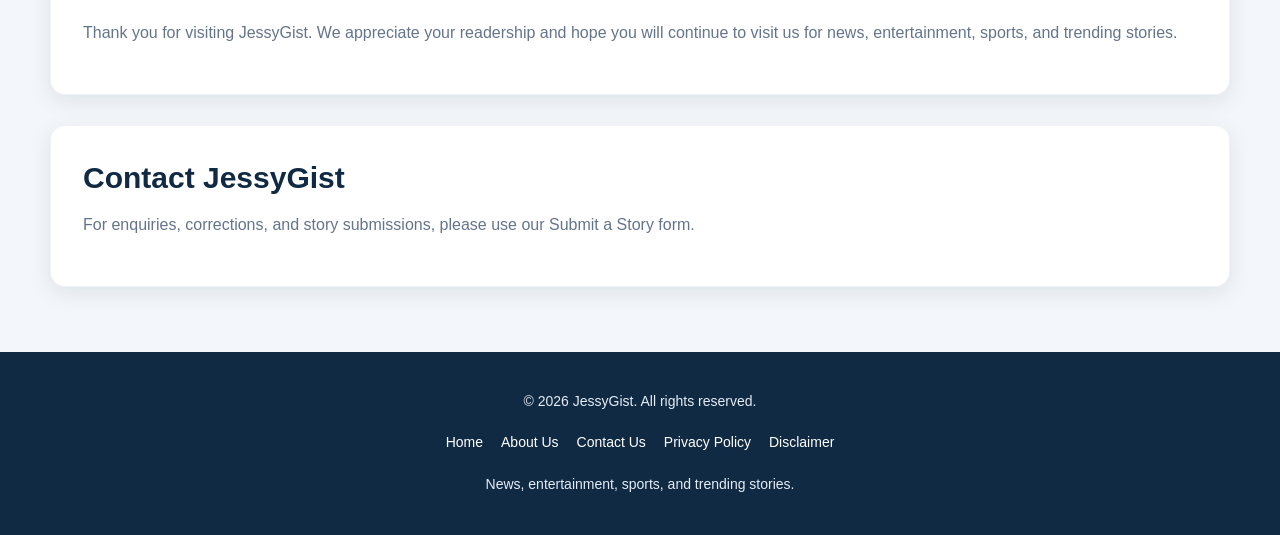
==== commit cf7b6a4b: "Enhance About section with detailed content Expanded the About section with detailed information abo" ====
--- a/index.html
+++ b/index.html
@@ -403,20 +403,34 @@
         <!-- ABOUT JESSYGIST -->
         <section class="about-section" id="about">
 
-            <h2>About JessyGist</h2>
-
-            <p>
-                JessyGist is an online news and entertainment platform
-                sharing Nigerian news, celebrity gist, entertainment,
-                sports, and trending stories.
-            </p>
-
-            <p>
-                Our goal is to keep readers informed and entertained
-                with interesting stories and updates.
-            </p>
-
-        </section>
+            <h2>About JessyGist</h2><p>
+    Welcome to JessyGist, your destination for Nigerian news,
+    entertainment, celebrity gist, sports, and trending stories.
+    We aim to keep readers informed and entertained with relevant
+    stories and updates about the topics people are talking about.
+</p><h3>What We Cover</h3><p>
+    JessyGist covers a variety of topics, including Nigerian current
+    affairs, Nollywood, celebrity news, entertainment, sports, lifestyle,
+    and trending stories. Our aim is to present information in a clear,
+    engaging, and accessible way for readers in Nigeria and beyond.
+</p><h3>Our Commitment to Readers</h3><p>
+    We aim to publish useful and responsible content. We strive to
+    check information carefully, distinguish opinions from factual
+    reporting, and correct significant errors when they are identified.
+    We want readers to enjoy an informative experience on our website.
+</p><h3>Our Content</h3><p>
+    Our website features news updates, entertainment reports, sports
+    coverage, commentary, analysis, and trending topics. We aim to make
+    our articles informative, relevant, and easy to understand.
+</p><h3>Contact Us</h3><p>
+    We welcome feedback, questions, story ideas, and corrections from
+    our readers. To get in touch or submit a story, please visit the
+    Contact Us section on JessyGist.
+</p><p>
+    Thank you for visiting JessyGist. We appreciate your readership
+    and hope you will continue to visit us for news, entertainment,
+    sports, and trending stories.
+</p></section>
 
 
         <!-- CONTACT -->
